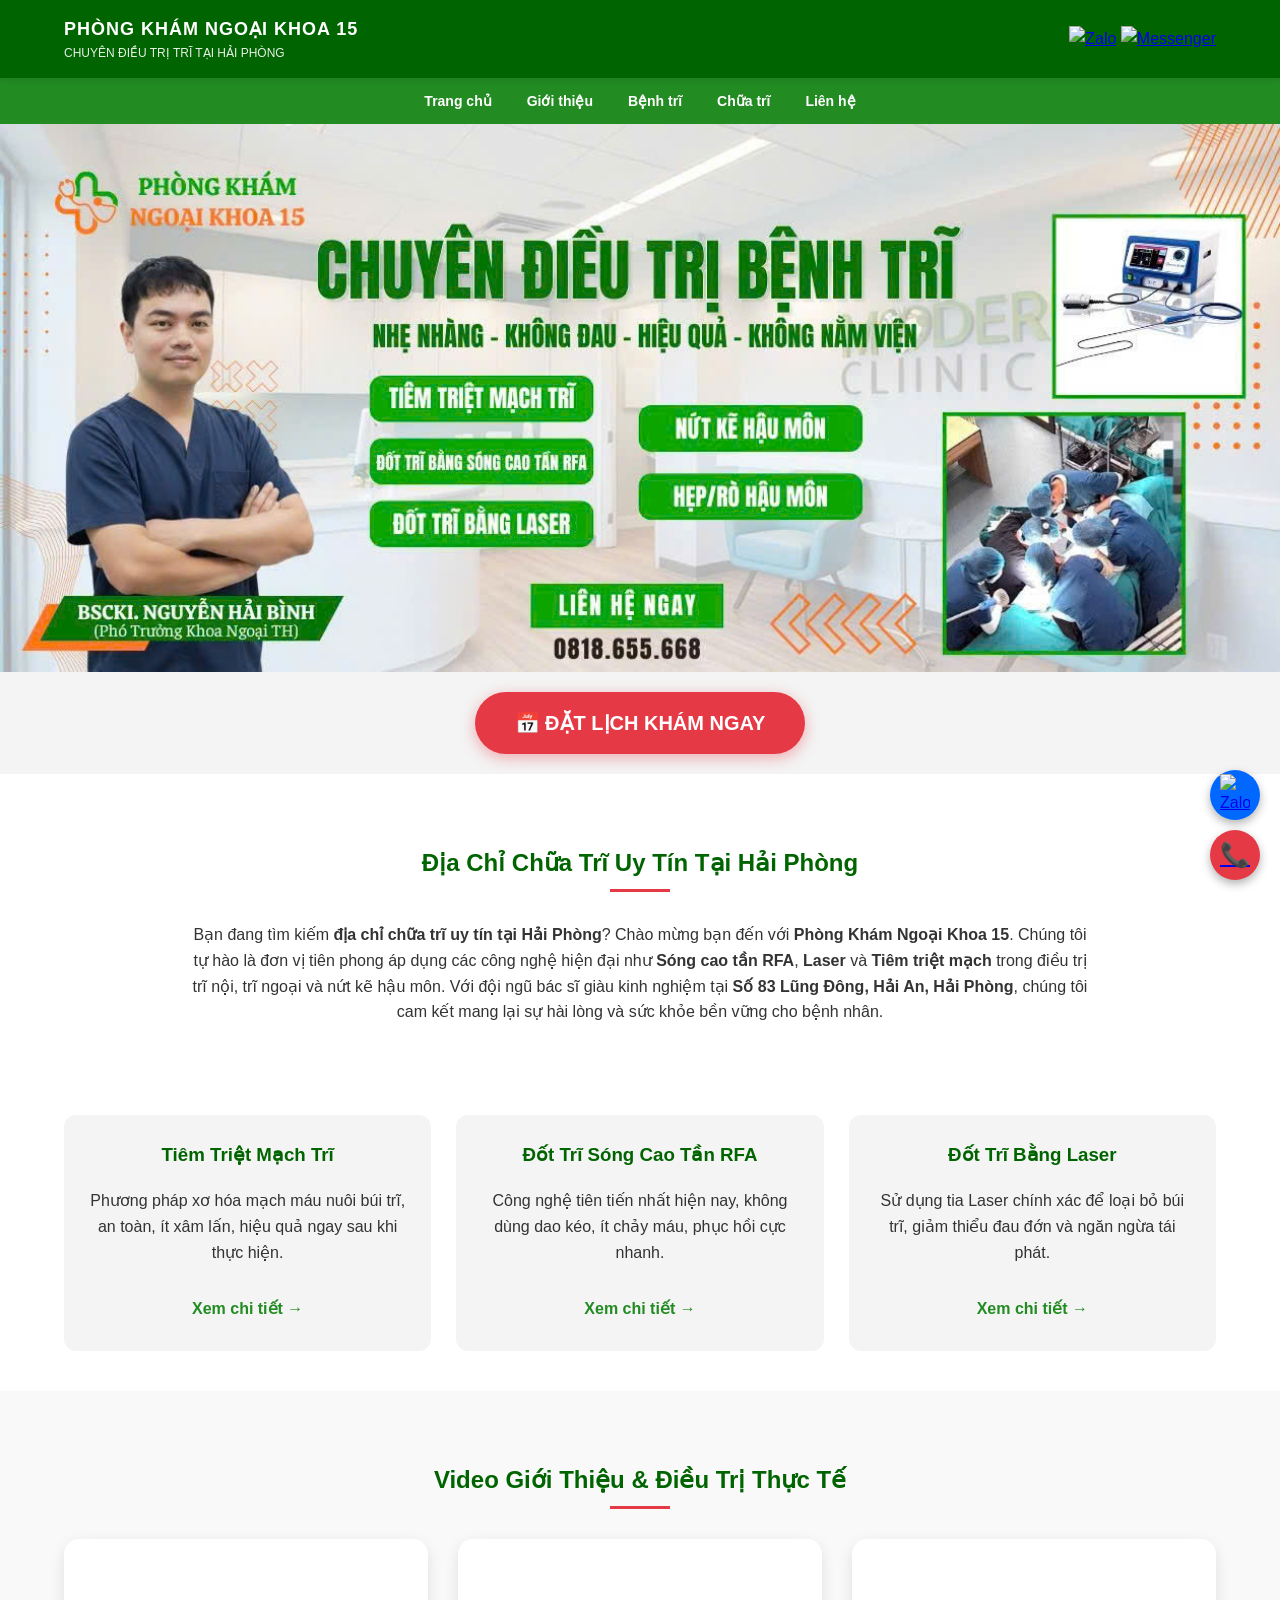
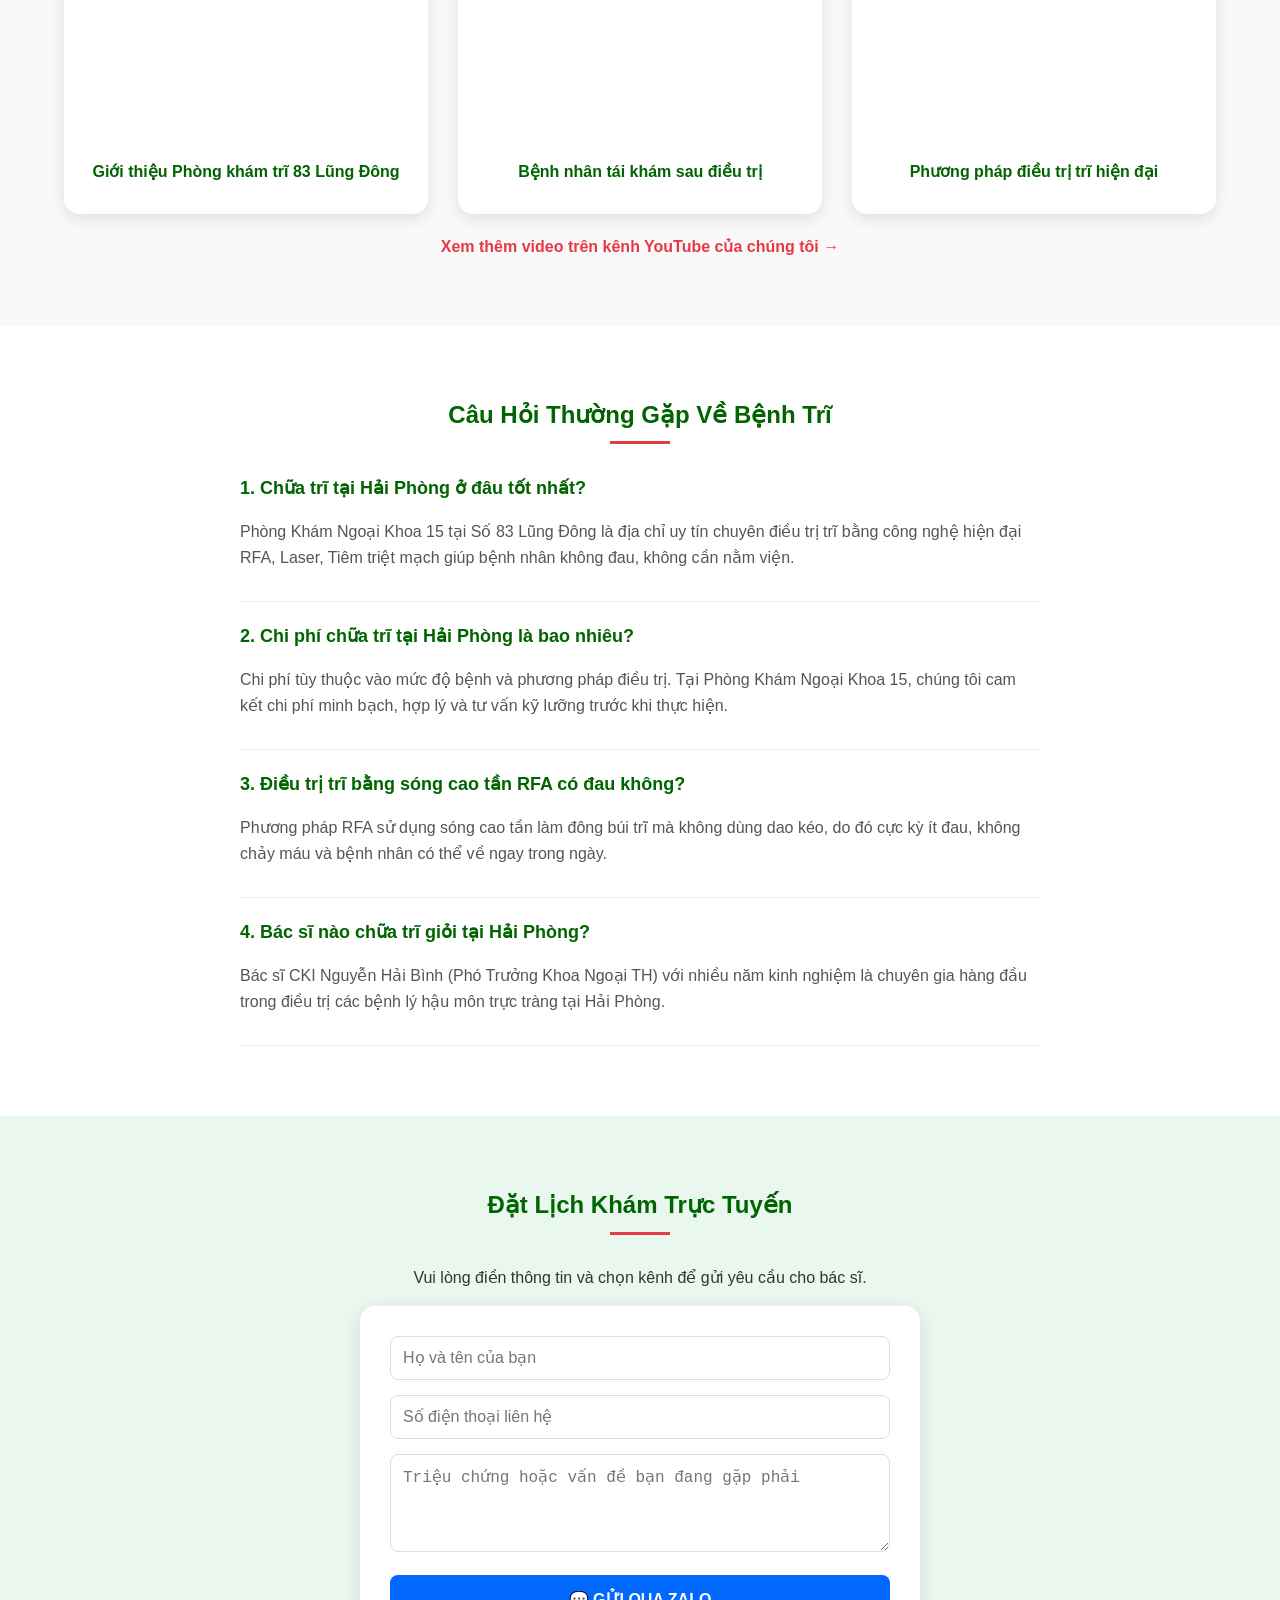
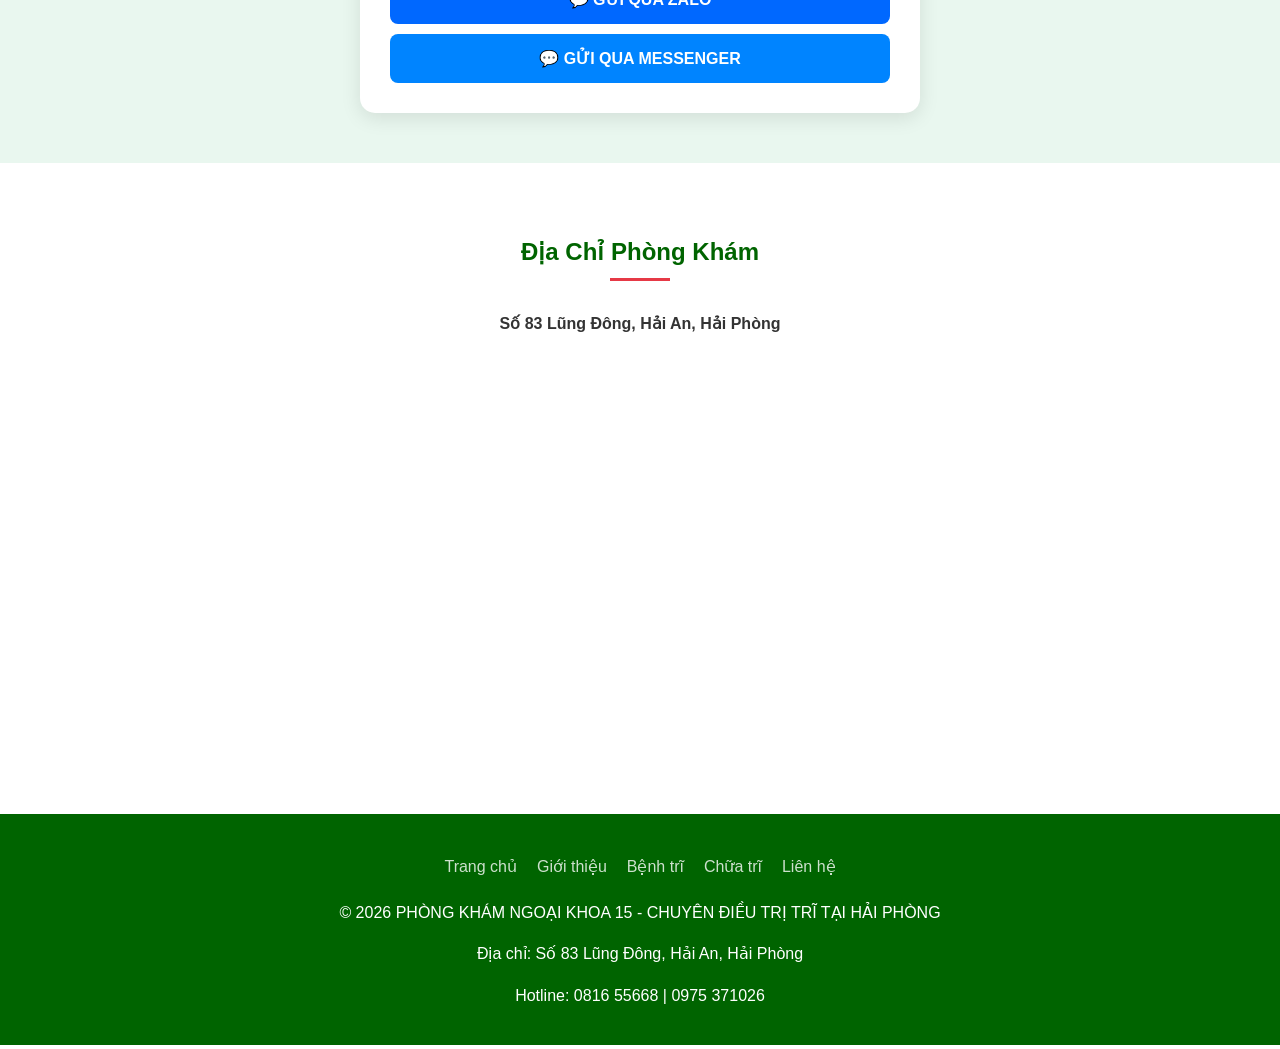
==== index.html @ ee7ded5f "Add files via upload Signed-off-by: nguyenvanphong1583-bit <nguyenvanphong1583@gmail.com>" ====
<!DOCTYPE html>
<html lang="vi">
<head>
  <meta charset="UTF-8">
  <meta name="viewport" content="width=device-width, initial-scale=1.0">
  
  <!-- SEO Meta Tags - Tối ưu hóa bộ từ khóa vàng -->
  <title>PHÒNG KHÁM NGOẠI KHOA 15 - CHUYÊN ĐIỀU TRỊ TRĨ TẠI HẢI PHÒNG</title>
  <meta name="description" content="Phòng khám Ngoại khoa 15 chuyên điều trị trĩ nội, trĩ ngoại, nứt kẽ hậu môn bằng RFA, Laser, Tiêm triệt mạch. Bác sĩ uy tín tại Số 83 Lũng Đông, Hải An, Hải Phòng. Chữa trĩ không đau, phục hồi nhanh.">
  <meta name="keywords" content="chữa trĩ hải phòng, phòng khám trĩ hải phòng, bác sĩ chữa trĩ giỏi hải phòng, địa chỉ chữa trĩ uy tín hải phòng, cắt trĩ hải phòng, tiêm triệt mạch trĩ, sóng cao tần rfa trĩ, đốt trĩ laser, trĩ nội trĩ ngoại, 83 lũng đông hải phòng, phòng khám ngoại khoa 15, phongkhamtrihaiphong.vn">
  <link rel="canonical" href="https://phongkhamtrihaiphong.vn/">
  
  <!-- Open Graph / Facebook -->
  <meta property="og:type" content="website">
  <meta property="og:url" content="https://phongkhamtrihaiphong.vn/">
  <meta property="og:title" content="PHÒNG KHÁM NGOẠI KHOA 15 - CHUYÊN ĐIỀU TRỊ TRĨ TẠI HẢI PHÒNG">
  <meta property="og:description" content="Chuyên điều trị trĩ nội, trĩ ngoại bằng công nghệ RFA, Laser hiện đại tại Hải Phòng. Địa chỉ: Số 83 Lũng Đông.">
  <meta property="og:image" content="banner.jpg">

  <!-- Google Analytics & Verification -->
  <meta name="google-site-verification" content="dfc3e6b4005bbc51" />
  <script async src="https://www.googletagmanager.com/gtag/js?id=G-1GY3PZ56DX"></script>
  <script>
    window.dataLayer = window.dataLayer || [];
    function gtag(){dataLayer.push(arguments);}
    gtag('js', new Date());
    gtag('config', 'G-1GY3PZ56DX');
    gtag('config', 'AW-17912931734');
  </script>

  <style>
    :root { --primary-color: #006400; --secondary-color: #228B22; --accent-color: #e63946; --text-light: #ffffff; --bg-light: #f4f4f4; --zalo-color: #0068ff; --messenger-color: #0084ff; }
    body { font-family: 'Segoe UI', Tahoma, Geneva, Verdana, sans-serif; margin:0; padding:0; line-height: 1.6; color: #333; scroll-behavior: smooth; }
    header { display:flex; justify-content:space-between; align-items:center; padding:15px 5%; background: var(--primary-color); color: var(--text-light); flex-wrap:wrap; position: sticky; top: 0; z-index: 1000; box-shadow: 0 2px 5px rgba(0,0,0,0.1); }
    .logo h1 { margin:0; font-size:18px; text-transform: uppercase; letter-spacing: 1px; }
    .logo p { margin:0; font-size:12px; opacity: 0.9; }
    .contact-header { display:flex; align-items:center; gap:15px; }
    .social-icons a img { width:30px; height:30px; transition: transform 0.3s; }
    .social-icons a:hover img { transform: scale(1.1); }

    nav { background: var(--secondary-color); }
    nav ul { list-style:none; display:flex; justify-content:center; gap:15px; padding:10px; margin:0; flex-wrap:wrap; }
    nav ul li a { color: var(--text-light); text-decoration:none; font-weight:bold; font-size: 14px; padding: 5px 10px; border-radius: 4px; transition: background 0.3s; }
    nav ul li a:hover { background: rgba(255,255,255,0.2); }

    .hero { width: 100%; padding: 0; background: #fff; overflow: hidden; }
    .hero img { width: 100%; height: auto; display: block; }
    .hero-cta-wrapper { background: var(--bg-light); padding: 20px; text-align: center; }
    .btn-cta { display:inline-block; padding:15px 40px; background: var(--accent-color); color: white; text-decoration:none; border-radius:50px; font-weight:bold; font-size: 20px; box-shadow: 0 4px 15px rgba(230, 57, 70, 0.4); transition: transform 0.3s; }
    .btn-cta:hover { transform: scale(1.05); }

    .section-title { text-align: center; color: var(--primary-color); margin-bottom: 30px; position: relative; padding-bottom: 10px; }
    .section-title::after { content: ''; position: absolute; bottom: 0; left: 50%; transform: translateX(-50%); width: 60px; height: 3px; background: var(--accent-color); }

    .services-grid { display:grid; grid-template-columns:repeat(auto-fit,minmax(280px,1fr)); gap:25px; padding: 40px 5%; background: white; }
    .service-card { background: var(--bg-light); padding:25px; border-radius:12px; text-align: center; transition: all 0.3s; border-bottom: 4px solid transparent; }
    .service-card:hover { transform: translateY(-10px); border-bottom-color: var(--primary-color); box-shadow: 0 10px 20px rgba(0,0,0,0.05); }
    .service-card h3 { color: var(--primary-color); margin-top: 0; }
    .service-card a { display: inline-block; margin-top: 15px; color: var(--secondary-color); font-weight: bold; text-decoration: none; }

    .video-section { padding: 50px 5%; background: #f9f9f9; text-align: center; }
    .video-grid { display: grid; grid-template-columns: repeat(auto-fit, minmax(350px, 1fr)); gap: 30px; max-width: 1200px; margin: 0 auto; }
    .video-item { border-radius: 15px; overflow: hidden; box-shadow: 0 5px 15px rgba(0,0,0,0.1); background: white; padding-bottom: 15px; }
    .video-container { position: relative; padding-bottom: 56.25%; height: 0; overflow: hidden; }
    .video-container iframe { position: absolute; top: 0; left: 0; width: 100%; height: 100%; border: 0; }
    .video-title { padding: 15px; font-weight: bold; color: var(--primary-color); font-size: 16px; }

    /* FAQ Section */
    .faq-section { padding: 50px 5%; background: white; }
    .faq-container { max-width: 800px; margin: 0 auto; text-align: left; }
    .faq-item { margin-bottom: 20px; border-bottom: 1px solid #eee; padding-bottom: 15px; }
    .faq-question { font-weight: bold; color: var(--primary-color); cursor: pointer; font-size: 18px; margin-bottom: 10px; display: block; }
    .faq-answer { color: #555; line-height: 1.6; }

    .form-container { background: #e9f7ef; padding: 50px 5%; text-align: center; }
    .booking-form { max-width: 500px; margin: 0 auto; background: white; padding: 30px; border-radius: 15px; box-shadow: 0 5px 20px rgba(0,0,0,0.1); }
    .booking-form input, .booking-form textarea { width: 100%; padding: 12px; margin-bottom: 15px; border: 1px solid #ddd; border-radius: 8px; box-sizing: border-box; font-size: 16px; }
    .btn-group { display: flex; flex-direction: column; gap: 10px; }
    .btn-submit { width: 100%; padding: 15px; border: none; border-radius: 8px; font-weight: bold; cursor: pointer; font-size: 16px; color: white; display: flex; align-items: center; justify-content: center; gap: 10px; transition: opacity 0.3s; }
    .btn-submit:hover { opacity: 0.9; }
    .btn-zalo-submit { background: var(--zalo-color); }
    .btn-messenger-submit { background: var(--messenger-color); }

    footer { background: var(--primary-color); color: white; padding: 40px 5% 20px; text-align: center; }
    .footer-links { display: flex; justify-content: center; gap: 20px; margin-bottom: 20px; flex-wrap: wrap; }
    .footer-links a { color: white; text-decoration: none; opacity: 0.8; }
    
    .floating-contact { position: fixed; bottom: 20px; right: 20px; display: flex; flex-direction: column; gap: 10px; z-index: 999; }
    .float-btn { width: 50px; height: 50px; border-radius: 50%; display: flex; align-items: center; justify-content: center; box-shadow: 0 4px 10px rgba(0,0,0,0.3); transition: transform 0.3s; }
    .float-btn:hover { transform: scale(1.1); }
    .btn-zalo { background: var(--zalo-color); }
    .btn-phone { background: var(--accent-color); animation: pulse 2s infinite; }
    @keyframes pulse { 0% { transform: scale(1); box-shadow: 0 0 0 0 rgba(230, 57, 70, 0.7); } 70% { transform: scale(1.05); box-shadow: 0 0 0 10px rgba(230, 57, 70, 0); } 100% { transform: scale(1); box-shadow: 0 0 0 0 rgba(230, 57, 70, 0); } }

    @media (max-width: 768px) {
      header { flex-direction: column; text-align: center; gap: 10px; }
      nav ul { gap: 10px; }
      .video-grid { grid-template-columns: 1fr; }
    }
  </style>
</head>
<body>

  <header>
    <div class="logo">
      <h1>PHÒNG KHÁM NGOẠI KHOA 15</h1>
      <p>CHUYÊN ĐIỀU TRỊ TRĨ TẠI HẢI PHÒNG</p>
    </div>
    <div class="contact-header">
      <div class="social-icons">
        <a href="https://zalo.me/0908966895" target="_blank"><img src="https://upload.wikimedia.org/wikipedia/commons/9/91/Zalo_logo.png" alt="Zalo"></a>
        <a href="https://m.me/PKTriHaiPhong" target="_blank"><img src="https://upload.wikimedia.org/wikipedia/commons/b/be/Facebook_Messenger_logo_2020.svg" alt="Messenger"></a>
      </div>
    </div>
  </header>

  <nav>
    <ul>
      <li><a href="index.html">Trang chủ</a></li>
      <li><a href="gioi-thieu.html">Giới thiệu</a></li>
      <li><a href="tri.html">Bệnh trĩ</a></li>
      <li><a href="chua-tri.html">Chữa trĩ</a></li>
      <li><a href="lien-he.html">Liên hệ</a></li>
    </ul>
  </nav>

  <section class="hero">
    <img src="banner.jpg" alt="Phòng Khám Ngoại Khoa 15 - Bác sĩ Nguyễn Hải Bình chuyên điều trị trĩ">
    <div class="hero-cta-wrapper">
      <a href="#dat-lich" class="btn-cta">📅 ĐẶT LỊCH KHÁM NGAY</a>
    </div>
  </section>

  <section id="seo-content" style="padding: 50px 5%; background: white;">
    <h2 class="section-title">Địa Chỉ Chữa Trĩ Uy Tín Tại Hải Phòng</h2>
    <p style="text-align: center; max-width: 900px; margin: 0 auto;">
      Bạn đang tìm kiếm <strong>địa chỉ chữa trĩ uy tín tại Hải Phòng</strong>? Chào mừng bạn đến với <strong>Phòng Khám Ngoại Khoa 15</strong>. Chúng tôi tự hào là đơn vị tiên phong áp dụng các công nghệ hiện đại như <strong>Sóng cao tần RFA</strong>, <strong>Laser</strong> và <strong>Tiêm triệt mạch</strong> trong điều trị trĩ nội, trĩ ngoại và nứt kẽ hậu môn. Với đội ngũ bác sĩ giàu kinh nghiệm tại <strong>Số 83 Lũng Đông, Hải An, Hải Phòng</strong>, chúng tôi cam kết mang lại sự hài lòng và sức khỏe bền vững cho bệnh nhân.
    </p>
  </section>

  <section class="services-grid">
    <div class="service-card">
      <h3>Tiêm Triệt Mạch Trĩ</h3>
      <p>Phương pháp xơ hóa mạch máu nuôi búi trĩ, an toàn, ít xâm lấn, hiệu quả ngay sau khi thực hiện.</p>
      <a href="tiem-triet-mach.html">Xem chi tiết →</a>
    </div>
    <div class="service-card">
      <h3>Đốt Trĩ Sóng Cao Tần RFA</h3>
      <p>Công nghệ tiên tiến nhất hiện nay, không dùng dao kéo, ít chảy máu, phục hồi cực nhanh.</p>
      <a href="song-cao-tan-rfa.html">Xem chi tiết →</a>
    </div>
    <div class="service-card">
      <h3>Đốt Trĩ Bằng Laser</h3>
      <p>Sử dụng tia Laser chính xác để loại bỏ búi trĩ, giảm thiểu đau đớn và ngăn ngừa tái phát.</p>
      <a href="dot-tri-laser.html">Xem chi tiết →</a>
    </div>
  </section>

  <section class="video-section">
    <h2 class="section-title">Video Giới Thiệu & Điều Trị Thực Tế</h2>
    <div class="video-grid">
      <div class="video-item">
        <div class="video-container">
          <iframe src="https://www.youtube.com/embed/eRdhlkXIio0" allowfullscreen></iframe>
        </div>
        <div class="video-title">Giới thiệu Phòng khám trĩ 83 Lũng Đông</div>
      </div>
      <div class="video-item">
        <div class="video-container">
          <iframe src="https://www.youtube.com/embed/XyLmCiGFrec" allowfullscreen></iframe>
        </div>
        <div class="video-title">Bệnh nhân tái khám sau điều trị</div>
      </div>
      <div class="video-item">
        <div class="video-container">
          <iframe src="https://www.youtube.com/embed/PafoSqZrQrg" allowfullscreen></iframe>
        </div>
        <div class="video-title">Phương pháp điều trị trĩ hiện đại</div>
      </div>
    </div>
    <p style="margin-top: 20px;"><a href="https://youtube.com/@phongkhamtrihaiphong" target="_blank" style="color: var(--accent-color); font-weight: bold; text-decoration: none;">Xem thêm video trên kênh YouTube của chúng tôi →</a></p>
  </section>

  <!-- FAQ Section - Cực kỳ quan trọng cho SEO -->
  <section class="faq-section">
    <h2 class="section-title">Câu Hỏi Thường Gặp Về Bệnh Trĩ</h2>
    <div class="faq-container">
      <div class="faq-item">
        <span class="faq-question">1. Chữa trĩ tại Hải Phòng ở đâu tốt nhất?</span>
        <p class="faq-answer">Phòng Khám Ngoại Khoa 15 tại Số 83 Lũng Đông là địa chỉ uy tín chuyên điều trị trĩ bằng công nghệ hiện đại RFA, Laser, Tiêm triệt mạch giúp bệnh nhân không đau, không cần nằm viện.</p>
      </div>
      <div class="faq-item">
        <span class="faq-question">2. Chi phí chữa trĩ tại Hải Phòng là bao nhiêu?</span>
        <p class="faq-answer">Chi phí tùy thuộc vào mức độ bệnh và phương pháp điều trị. Tại Phòng Khám Ngoại Khoa 15, chúng tôi cam kết chi phí minh bạch, hợp lý và tư vấn kỹ lưỡng trước khi thực hiện.</p>
      </div>
      <div class="faq-item">
        <span class="faq-question">3. Điều trị trĩ bằng sóng cao tần RFA có đau không?</span>
        <p class="faq-answer">Phương pháp RFA sử dụng sóng cao tần làm đông búi trĩ mà không dùng dao kéo, do đó cực kỳ ít đau, không chảy máu và bệnh nhân có thể về ngay trong ngày.</p>
      </div>
      <div class="faq-item">
        <span class="faq-question">4. Bác sĩ nào chữa trĩ giỏi tại Hải Phòng?</span>
        <p class="faq-answer">Bác sĩ CKI Nguyễn Hải Bình (Phó Trưởng Khoa Ngoại TH) với nhiều năm kinh nghiệm là chuyên gia hàng đầu trong điều trị các bệnh lý hậu môn trực tràng tại Hải Phòng.</p>
      </div>
    </div>
  </section>

  <section class="form-container" id="dat-lich">
    <h2 class="section-title">Đặt Lịch Khám Trực Tuyến</h2>
    <p>Vui lòng điền thông tin và chọn kênh để gửi yêu cầu cho bác sĩ.</p>
    <div class="booking-form">
      <input type="text" id="patient_name" placeholder="Họ và tên của bạn" required>
      <input type="tel" id="patient_phone" placeholder="Số điện thoại liên hệ" required>
      <textarea id="patient_message" rows="4" placeholder="Triệu chứng hoặc vấn đề bạn đang gặp phải"></textarea>
      <div class="btn-group">
        <button type="button" onclick="sendToZalo()" class="btn-submit btn-zalo-submit">
          💬 GỬI QUA ZALO
        </button>
        <button type="button" onclick="sendToMessenger()" class="btn-submit btn-messenger-submit">
          💬 GỬI QUA MESSENGER
        </button>
      </div>
    </div>
  </section>

  <section style="padding: 50px 5%; text-align: center;">
    <h2 class="section-title">Địa Chỉ Phòng Khám</h2>
    <p><strong>Số 83 Lũng Đông, Hải An, Hải Phòng</strong></p>
    <div style="border-radius: 15px; overflow: hidden; margin-top: 20px;">
      <iframe src="https://www.google.com/maps/embed?pb=!1m18!1m12!1m3!1d3728.61864147326!2d106.7118!3d20.8424!2m3!1f0!2f0!3f0!3m2!1i1024!2i768!4f13.1!3m3!1m2!1s0x314a7af497177777%3A0x7777777777777777!2zODMgTMWpbmcgxJD么W5nLCBI4bqjaSBBbiwgSOG6o2kgUGjDsm5n!5e0!3m2!1svi!2svn!4v1700000000000" width="100%" height="400" style="border:0;" allowfullscreen="" loading="lazy"></iframe>
    </div>
  </section>

  <footer>
    <div class="footer-links">
      <a href="index.html">Trang chủ</a>
      <a href="gioi-thieu.html">Giới thiệu</a>
      <a href="tri.html">Bệnh trĩ</a>
      <a href="chua-tri.html">Chữa trĩ</a>
      <a href="lien-he.html">Liên hệ</a>
    </div>
    <p>&copy; 2026 PHÒNG KHÁM NGOẠI KHOA 15 - CHUYÊN ĐIỀU TRỊ TRĨ TẠI HẢI PHÒNG</p>
    <p>Địa chỉ: Số 83 Lũng Đông, Hải An, Hải Phòng</p>
    <p>Hotline: 0816 55668 | 0975 371026</p>
  </footer>

  <div class="floating-contact">
    <a href="https://zalo.me/0908966895" class="float-btn btn-zalo" target="_blank">
      <img src="https://upload.wikimedia.org/wikipedia/commons/9/91/Zalo_logo.png" width="30" alt="Zalo">
    </a>
    <a href="tel:081655668" class="float-btn btn-phone">
      <span style="color: white; font-size: 24px;">📞</span>
    </a>
  </div>

  <script>
    function getBookingInfo() {
      const name = document.getElementById('patient_name').value;
      const phone = document.getElementById('patient_phone').value;
      const message = document.getElementById('patient_message').value;
      
      if (!name || !phone) {
        alert('Vui lòng nhập đầy đủ Họ tên và Số điện thoại!');
        return null;
      }
      
      return `ĐẶT LỊCH KHÁM:\n- Họ tên: ${name}\n- SĐT: ${phone}\n- Triệu chứng: ${message}`;
    }

    function sendToZalo() {
      const info = getBookingInfo();
      if (info) {
        const encodedInfo = encodeURIComponent(info);
        window.open(`https://zalo.me/0908966895?text=${encodedInfo}`, '_blank');
      }
    }

    function sendToMessenger() {
      const info = getBookingInfo();
      if (info) {
        const encodedInfo = encodeURIComponent(info);
        window.open(`https://m.me/PKTriHaiPhong`, '_blank');
        alert('Đã mở Messenger. Vui lòng gửi tin nhắn cho phòng khám để bác sĩ tư vấn!');
      }
    }
  </script>

</body>
</html>
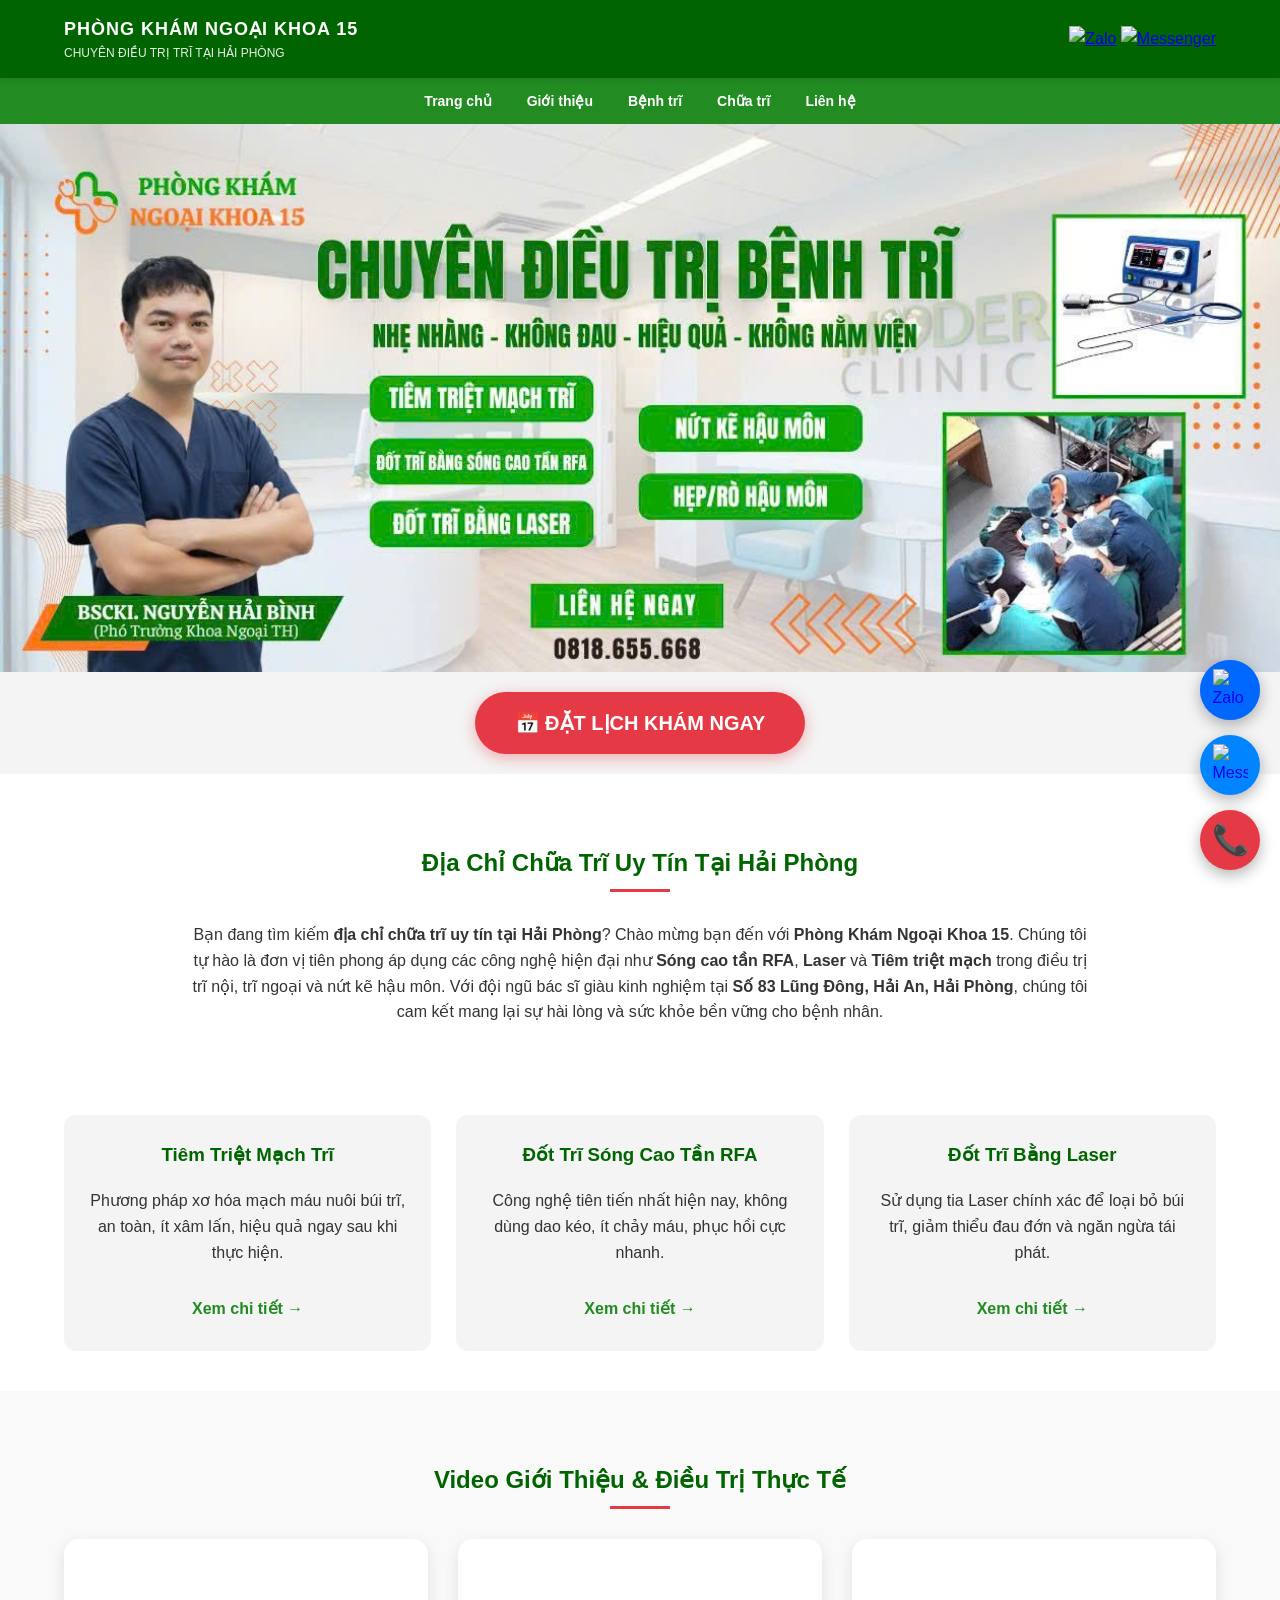
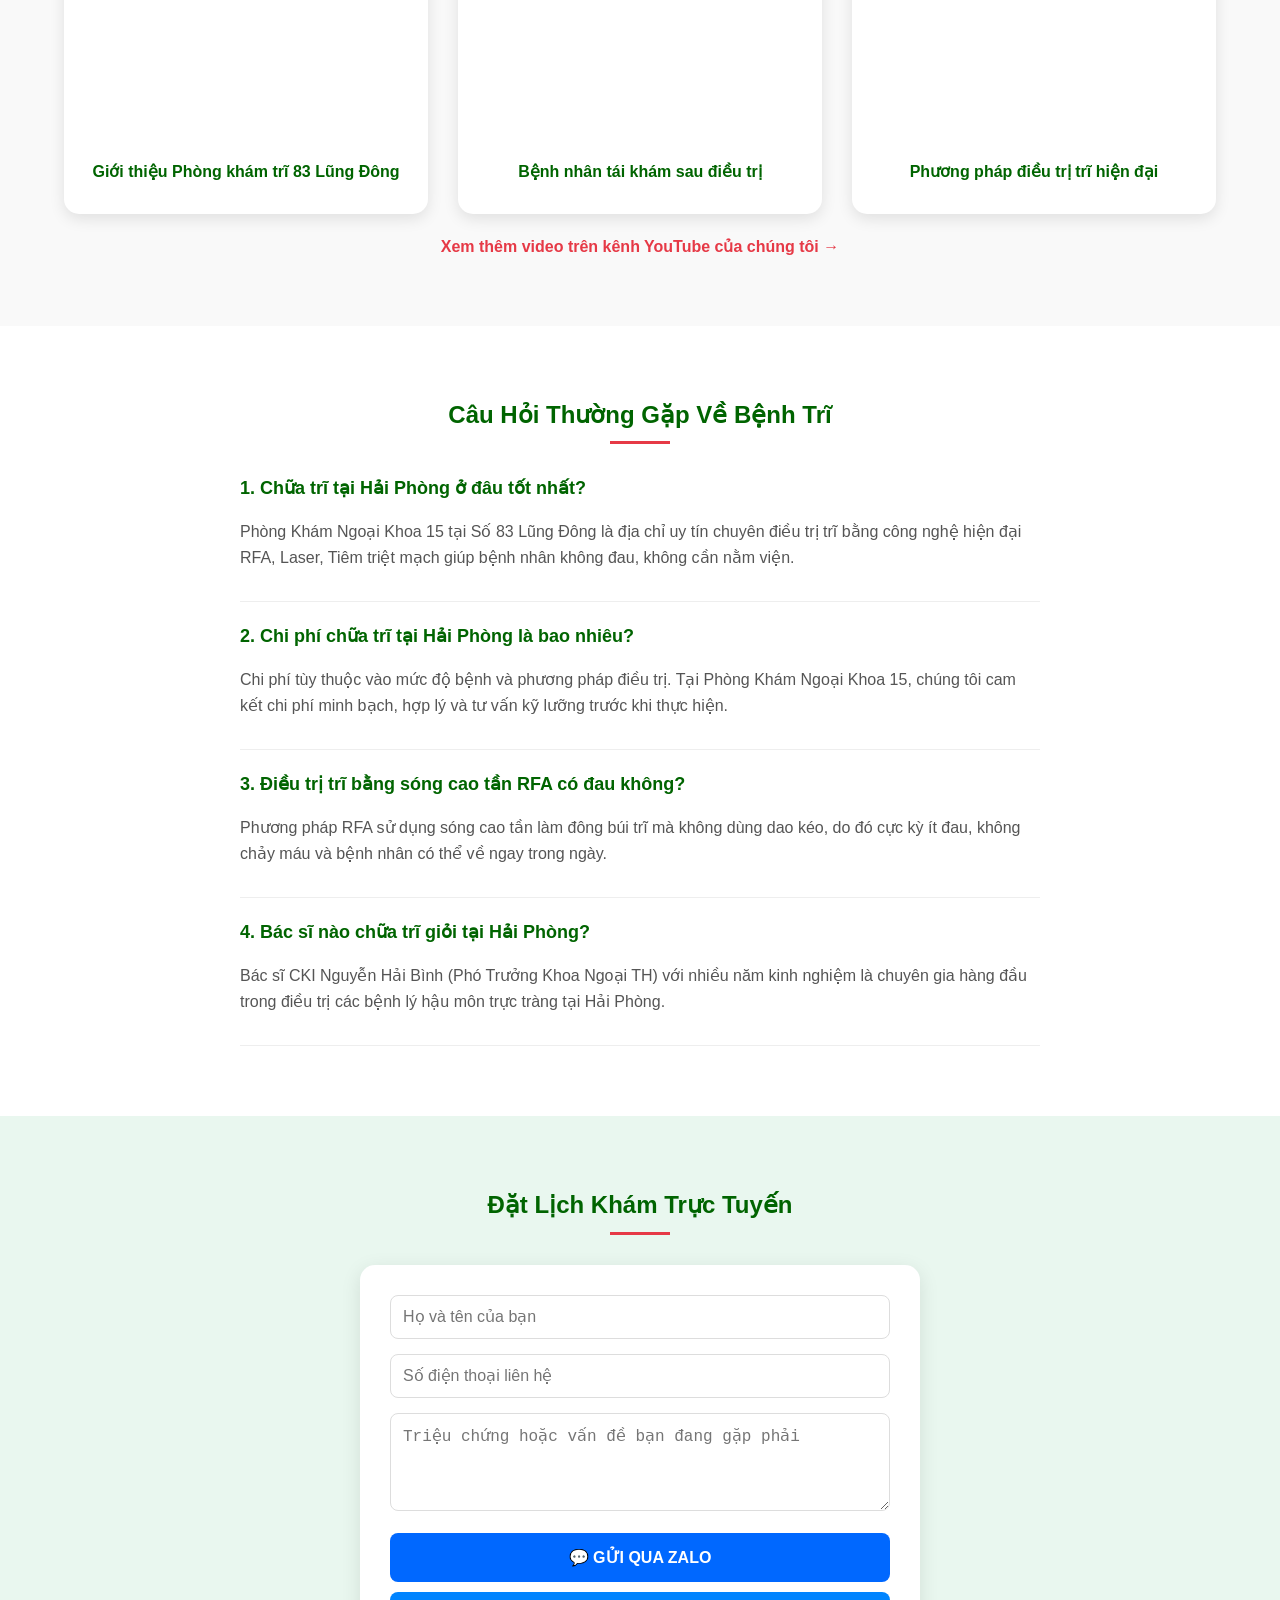
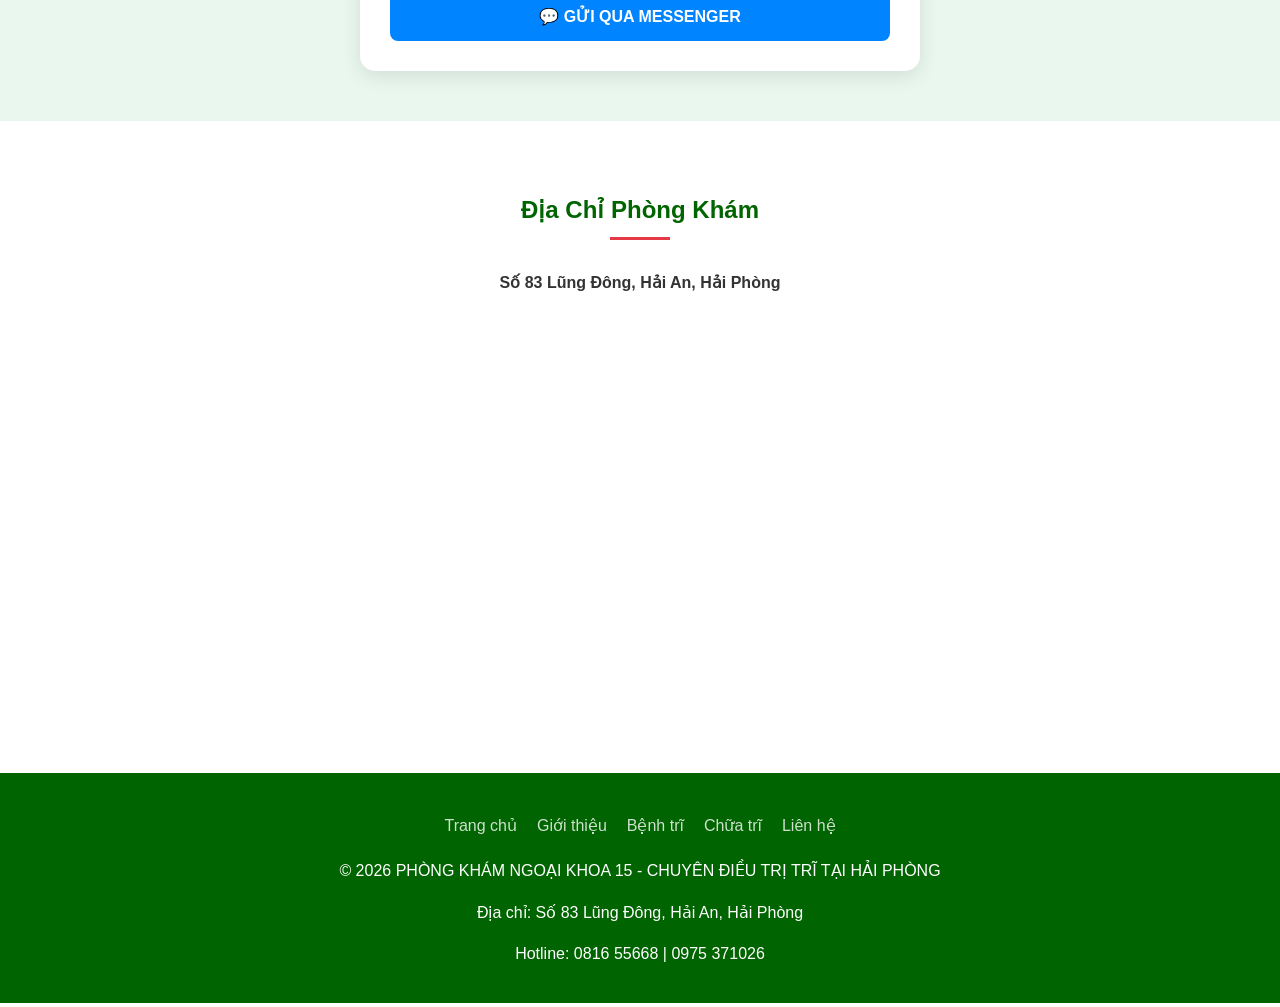
==== commit ecf1518c: "Add files via upload Signed-off-by: nguyenvanphong1583-bit <nguyenvanphong1583@gmail.com>" ====
--- a/index.html
+++ b/index.html
@@ -4,7 +4,7 @@
   <meta charset="UTF-8">
   <meta name="viewport" content="width=device-width, initial-scale=1.0">
   
-  <!-- SEO Meta Tags - Tối ưu hóa bộ từ khóa vàng -->
+  <!-- SEO Meta Tags -->
   <title>PHÒNG KHÁM NGOẠI KHOA 15 - CHUYÊN ĐIỀU TRỊ TRĨ TẠI HẢI PHÒNG</title>
   <meta name="description" content="Phòng khám Ngoại khoa 15 chuyên điều trị trĩ nội, trĩ ngoại, nứt kẽ hậu môn bằng RFA, Laser, Tiêm triệt mạch. Bác sĩ uy tín tại Số 83 Lũng Đông, Hải An, Hải Phòng. Chữa trĩ không đau, phục hồi nhanh.">
   <meta name="keywords" content="chữa trĩ hải phòng, phòng khám trĩ hải phòng, bác sĩ chữa trĩ giỏi hải phòng, địa chỉ chữa trĩ uy tín hải phòng, cắt trĩ hải phòng, tiêm triệt mạch trĩ, sóng cao tần rfa trĩ, đốt trĩ laser, trĩ nội trĩ ngoại, 83 lũng đông hải phòng, phòng khám ngoại khoa 15, phongkhamtrihaiphong.vn">
@@ -65,7 +65,6 @@
     .video-container iframe { position: absolute; top: 0; left: 0; width: 100%; height: 100%; border: 0; }
     .video-title { padding: 15px; font-weight: bold; color: var(--primary-color); font-size: 16px; }
 
-    /* FAQ Section */
     .faq-section { padding: 50px 5%; background: white; }
     .faq-container { max-width: 800px; margin: 0 auto; text-align: left; }
     .faq-item { margin-bottom: 20px; border-bottom: 1px solid #eee; padding-bottom: 15px; }
@@ -85,17 +84,29 @@
     .footer-links { display: flex; justify-content: center; gap: 20px; margin-bottom: 20px; flex-wrap: wrap; }
     .footer-links a { color: white; text-decoration: none; opacity: 0.8; }
     
-    .floating-contact { position: fixed; bottom: 20px; right: 20px; display: flex; flex-direction: column; gap: 10px; z-index: 999; }
-    .float-btn { width: 50px; height: 50px; border-radius: 50%; display: flex; align-items: center; justify-content: center; box-shadow: 0 4px 10px rgba(0,0,0,0.3); transition: transform 0.3s; }
-    .float-btn:hover { transform: scale(1.1); }
-    .btn-zalo { background: var(--zalo-color); }
-    .btn-phone { background: var(--accent-color); animation: pulse 2s infinite; }
-    @keyframes pulse { 0% { transform: scale(1); box-shadow: 0 0 0 0 rgba(230, 57, 70, 0.7); } 70% { transform: scale(1.05); box-shadow: 0 0 0 10px rgba(230, 57, 70, 0); } 100% { transform: scale(1); box-shadow: 0 0 0 0 rgba(230, 57, 70, 0); } }
+    /* Nâng cấp Nút Liên Hệ Nổi */
+    .floating-contact { position: fixed; bottom: 30px; right: 20px; display: flex; flex-direction: column; gap: 15px; z-index: 9999; }
+    .float-btn { position: relative; display: flex; align-items: center; justify-content: flex-end; text-decoration: none; transition: all 0.3s ease; }
+    .float-btn .btn-icon { width: 60px; height: 60px; border-radius: 50%; display: flex; align-items: center; justify-content: center; box-shadow: 0 5px 15px rgba(0,0,0,0.3); position: relative; z-index: 2; transition: transform 0.3s; }
+    .float-btn .btn-label { background: rgba(0,0,0,0.7); color: white; padding: 8px 15px; border-radius: 20px; font-size: 14px; font-weight: bold; margin-right: -10px; padding-right: 20px; opacity: 0; transform: translateX(20px); transition: all 0.3s ease; white-space: nowrap; }
+    .float-btn:hover .btn-label { opacity: 1; transform: translateX(0); }
+    .float-btn:hover .btn-icon { transform: scale(1.1) rotate(10deg); }
+    
+    .btn-zalo .btn-icon { background: var(--zalo-color); }
+    .btn-messenger .btn-icon { background: var(--messenger-color); }
+    .btn-phone .btn-icon { background: var(--accent-color); animation: phone-pulse 2s infinite; }
+
+    /* Hiệu ứng tỏa sáng cho nút Zalo */
+    .btn-zalo .btn-icon::after { content: ''; position: absolute; width: 100%; height: 100%; border-radius: 50%; background: var(--zalo-color); opacity: 0.5; z-index: -1; animation: icon-pulse 2s infinite; }
+
+    @keyframes icon-pulse { 0% { transform: scale(1); opacity: 0.5; } 100% { transform: scale(1.6); opacity: 0; } }
+    @keyframes phone-pulse { 0% { transform: scale(1); box-shadow: 0 0 0 0 rgba(230, 57, 70, 0.7); } 70% { transform: scale(1.1); box-shadow: 0 0 0 15px rgba(230, 57, 70, 0); } 100% { transform: scale(1); box-shadow: 0 0 0 0 rgba(230, 57, 70, 0); } }
 
     @media (max-width: 768px) {
       header { flex-direction: column; text-align: center; gap: 10px; }
       nav ul { gap: 10px; }
       .video-grid { grid-template-columns: 1fr; }
+      .float-btn .btn-label { display: none; } /* Ẩn nhãn trên di động để gọn hơn */
     }
   </style>
 </head>
@@ -181,7 +192,6 @@
     <p style="margin-top: 20px;"><a href="https://youtube.com/@phongkhamtrihaiphong" target="_blank" style="color: var(--accent-color); font-weight: bold; text-decoration: none;">Xem thêm video trên kênh YouTube của chúng tôi →</a></p>
   </section>
 
-  <!-- FAQ Section - Cực kỳ quan trọng cho SEO -->
   <section class="faq-section">
     <h2 class="section-title">Câu Hỏi Thường Gặp Về Bệnh Trĩ</h2>
     <div class="faq-container">
@@ -206,7 +216,6 @@
 
   <section class="form-container" id="dat-lich">
     <h2 class="section-title">Đặt Lịch Khám Trực Tuyến</h2>
-    <p>Vui lòng điền thông tin và chọn kênh để gửi yêu cầu cho bác sĩ.</p>
     <div class="booking-form">
       <input type="text" id="patient_name" placeholder="Họ và tên của bạn" required>
       <input type="tel" id="patient_phone" placeholder="Số điện thoại liên hệ" required>
@@ -243,12 +252,25 @@
     <p>Hotline: 0816 55668 | 0975 371026</p>
   </footer>
 
+  <!-- Nâng cấp Nút Liên Hệ Nổi -->
   <div class="floating-contact">
     <a href="https://zalo.me/0908966895" class="float-btn btn-zalo" target="_blank">
-      <img src="https://upload.wikimedia.org/wikipedia/commons/9/91/Zalo_logo.png" width="30" alt="Zalo">
+      <span class="btn-label">Chat Zalo ngay</span>
+      <div class="btn-icon">
+        <img src="https://upload.wikimedia.org/wikipedia/commons/9/91/Zalo_logo.png" width="35" alt="Zalo">
+      </div>
+    </a>
+    <a href="https://m.me/PKTriHaiPhong" class="float-btn btn-messenger" target="_blank">
+      <span class="btn-label">Tư vấn qua Messenger</span>
+      <div class="btn-icon">
+        <img src="https://upload.wikimedia.org/wikipedia/commons/b/be/Facebook_Messenger_logo_2020.svg" width="35" alt="Messenger">
+      </div>
     </a>
     <a href="tel:081655668" class="float-btn btn-phone">
-      <span style="color: white; font-size: 24px;">📞</span>
+      <span class="btn-label">Gọi Hotline: 0816.556.68</span>
+      <div class="btn-icon">
+        <span style="color: white; font-size: 30px;">📞</span>
+      </div>
     </a>
   </div>
 
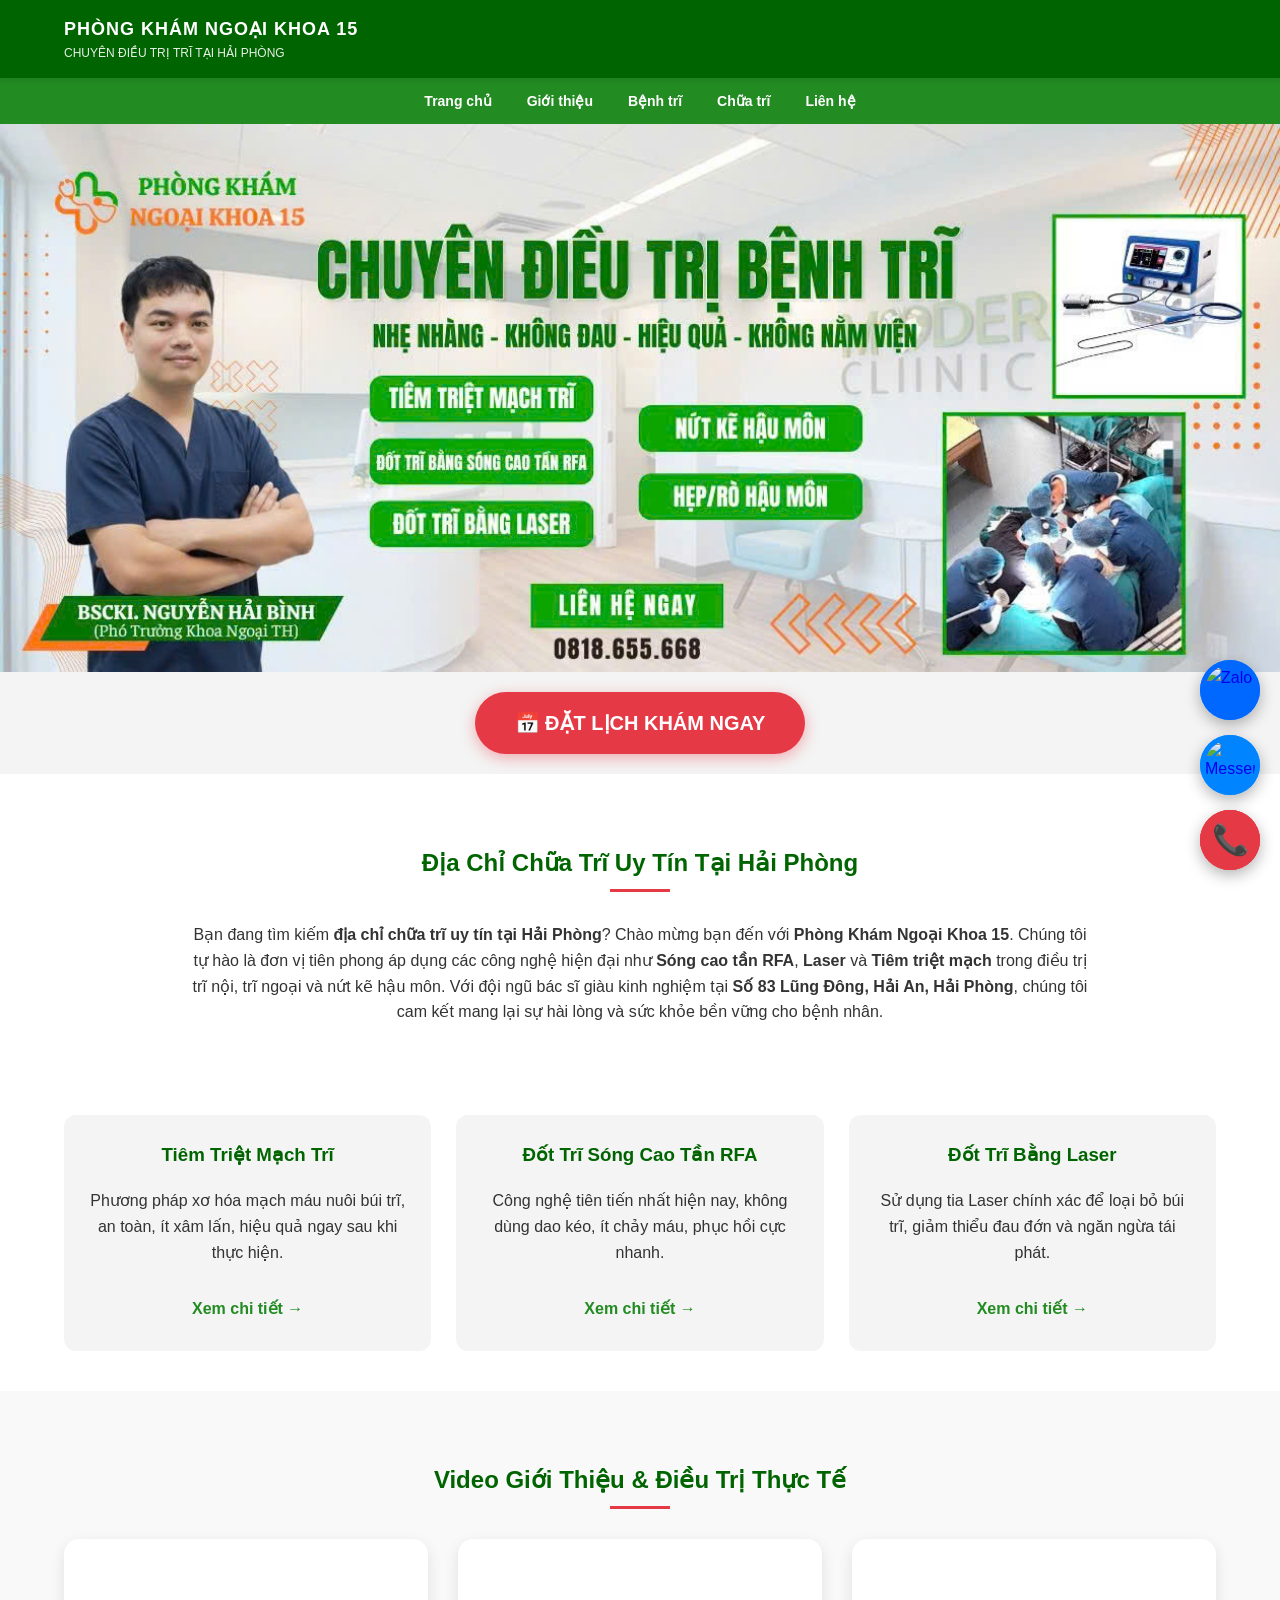
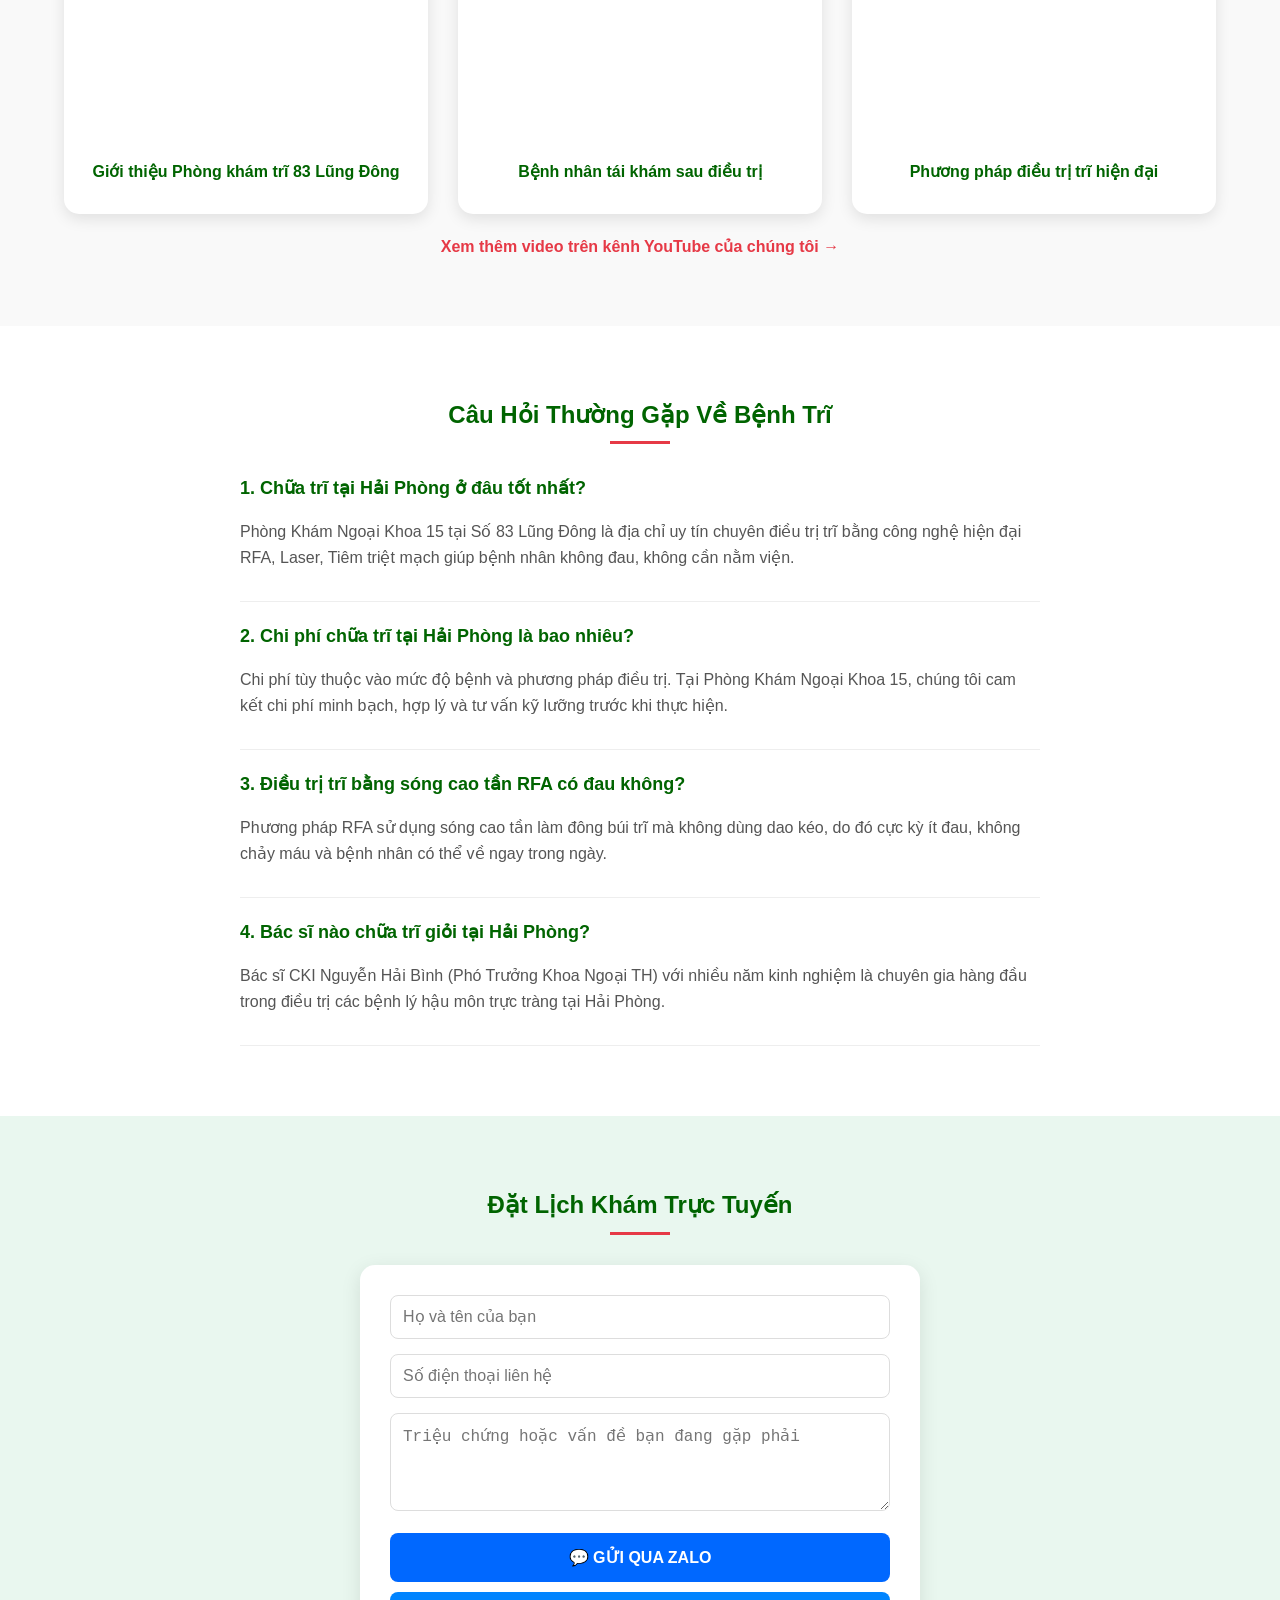
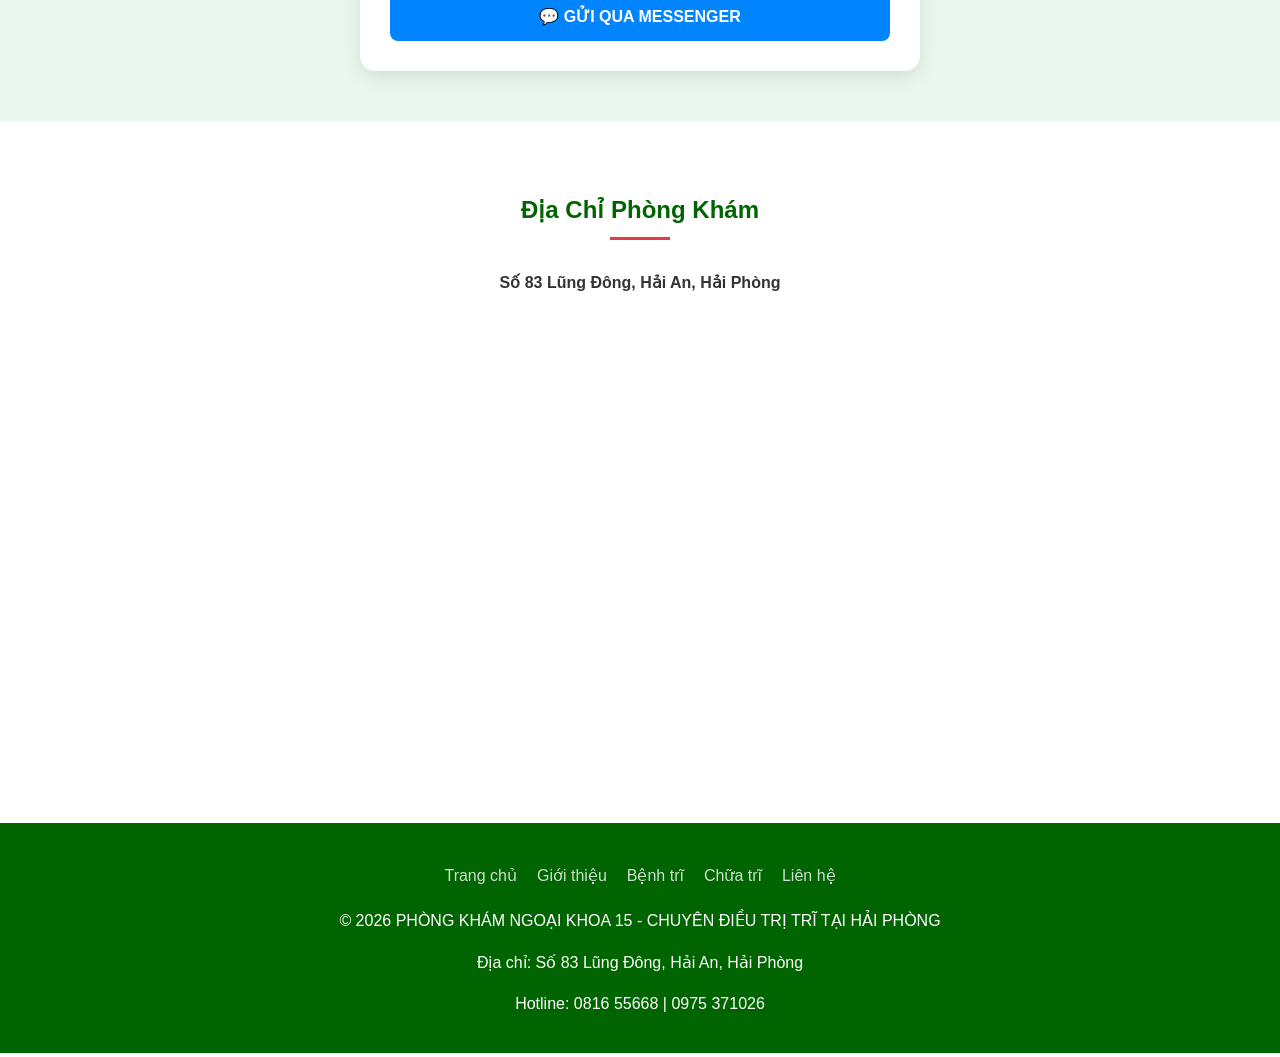
==== commit 01d041f7: "Add files via upload Signed-off-by: nguyenvanphong1583-bit <nguyenvanphong1583@gmail.com>" ====
--- a/index.html
+++ b/index.html
@@ -4,7 +4,7 @@
   <meta charset="UTF-8">
   <meta name="viewport" content="width=device-width, initial-scale=1.0">
   
-  <!-- SEO Meta Tags -->
+  <!-- SEO Meta Tags - Tối ưu hóa bậc thầy -->
   <title>PHÒNG KHÁM NGOẠI KHOA 15 - CHUYÊN ĐIỀU TRỊ TRĨ TẠI HẢI PHÒNG</title>
   <meta name="description" content="Phòng khám Ngoại khoa 15 chuyên điều trị trĩ nội, trĩ ngoại, nứt kẽ hậu môn bằng RFA, Laser, Tiêm triệt mạch. Bác sĩ uy tín tại Số 83 Lũng Đông, Hải An, Hải Phòng. Chữa trĩ không đau, phục hồi nhanh.">
   <meta name="keywords" content="chữa trĩ hải phòng, phòng khám trĩ hải phòng, bác sĩ chữa trĩ giỏi hải phòng, địa chỉ chữa trĩ uy tín hải phòng, cắt trĩ hải phòng, tiêm triệt mạch trĩ, sóng cao tần rfa trĩ, đốt trĩ laser, trĩ nội trĩ ngoại, 83 lũng đông hải phòng, phòng khám ngoại khoa 15, phongkhamtrihaiphong.vn">
@@ -17,38 +17,79 @@
   <meta property="og:description" content="Chuyên điều trị trĩ nội, trĩ ngoại bằng công nghệ RFA, Laser hiện đại tại Hải Phòng. Địa chỉ: Số 83 Lũng Đông.">
   <meta property="og:image" content="banner.jpg">
 
-  <!-- Google Analytics & Verification -->
-  <meta name="google-site-verification" content="dfc3e6b4005bbc51" />
+  <!-- Schema Markup - Giúp Google hiểu đây là Phòng khám y tế -->
+  <script type="application/ld+json">
+  {
+    "@context": "https://schema.org",
+    "@type": "MedicalClinic",
+    "name": "Phòng Khám Ngoại Khoa 15 - Chuyên Điều Trị Trĩ Hải Phòng",
+    "alternateName": "Phòng Khám Trĩ 83 Lũng Đông",
+    "description": "Chuyên điều trị trĩ nội, trĩ ngoại, nứt kẽ hậu môn bằng công nghệ RFA, Laser, Tiêm triệt mạch tại Hải Phòng.",
+    "url": "https://phongkhamtrihaiphong.vn/",
+    "logo": "banner.jpg",
+    "image": "banner.jpg",
+    "address": {
+      "@type": "PostalAddress",
+      "streetAddress": "83 Lũng Đông",
+      "addressLocality": "Hải An",
+      "addressRegion": "Hải Phòng",
+      "postalCode": "180000",
+      "addressCountry": "VN"
+    },
+    "geo": {
+      "@type": "GeoCoordinates",
+      "latitude": 20.8316601,
+      "longitude": 106.7273915
+    },
+    "telephone": "081655668",
+    "openingHoursSpecification": [
+      {
+        "@type": "OpeningHoursSpecification",
+        "dayOfWeek": ["Monday", "Tuesday", "Wednesday", "Thursday", "Friday"],
+        "opens": "17:00",
+        "closes": "20:00"
+      },
+      {
+        "@type": "OpeningHoursSpecification",
+        "dayOfWeek": ["Saturday", "Sunday"],
+        "opens": "08:00",
+        "closes": "20:00"
+      }
+    ]
+  }
+  </script>
+
+  <!-- Google Analytics -->
   <script async src="https://www.googletagmanager.com/gtag/js?id=G-1GY3PZ56DX"></script>
   <script>
     window.dataLayer = window.dataLayer || [];
     function gtag(){dataLayer.push(arguments);}
     gtag('js', new Date());
     gtag('config', 'G-1GY3PZ56DX');
-    gtag('config', 'AW-17912931734');
   </script>
 
   <style>
     :root { --primary-color: #006400; --secondary-color: #228B22; --accent-color: #e63946; --text-light: #ffffff; --bg-light: #f4f4f4; --zalo-color: #0068ff; --messenger-color: #0084ff; }
     body { font-family: 'Segoe UI', Tahoma, Geneva, Verdana, sans-serif; margin:0; padding:0; line-height: 1.6; color: #333; scroll-behavior: smooth; }
+    
+    /* Header & Navigation */
     header { display:flex; justify-content:space-between; align-items:center; padding:15px 5%; background: var(--primary-color); color: var(--text-light); flex-wrap:wrap; position: sticky; top: 0; z-index: 1000; box-shadow: 0 2px 5px rgba(0,0,0,0.1); }
     .logo h1 { margin:0; font-size:18px; text-transform: uppercase; letter-spacing: 1px; }
     .logo p { margin:0; font-size:12px; opacity: 0.9; }
-    .contact-header { display:flex; align-items:center; gap:15px; }
-    .social-icons a img { width:30px; height:30px; transition: transform 0.3s; }
-    .social-icons a:hover img { transform: scale(1.1); }
-
+    
     nav { background: var(--secondary-color); }
     nav ul { list-style:none; display:flex; justify-content:center; gap:15px; padding:10px; margin:0; flex-wrap:wrap; }
     nav ul li a { color: var(--text-light); text-decoration:none; font-weight:bold; font-size: 14px; padding: 5px 10px; border-radius: 4px; transition: background 0.3s; }
     nav ul li a:hover { background: rgba(255,255,255,0.2); }
 
+    /* Hero Section */
     .hero { width: 100%; padding: 0; background: #fff; overflow: hidden; }
     .hero img { width: 100%; height: auto; display: block; }
     .hero-cta-wrapper { background: var(--bg-light); padding: 20px; text-align: center; }
     .btn-cta { display:inline-block; padding:15px 40px; background: var(--accent-color); color: white; text-decoration:none; border-radius:50px; font-weight:bold; font-size: 20px; box-shadow: 0 4px 15px rgba(230, 57, 70, 0.4); transition: transform 0.3s; }
     .btn-cta:hover { transform: scale(1.05); }
 
+    /* Sections */
     .section-title { text-align: center; color: var(--primary-color); margin-bottom: 30px; position: relative; padding-bottom: 10px; }
     .section-title::after { content: ''; position: absolute; bottom: 0; left: 50%; transform: translateX(-50%); width: 60px; height: 3px; background: var(--accent-color); }
 
@@ -84,29 +125,38 @@
     .footer-links { display: flex; justify-content: center; gap: 20px; margin-bottom: 20px; flex-wrap: wrap; }
     .footer-links a { color: white; text-decoration: none; opacity: 0.8; }
     
-    /* Nâng cấp Nút Liên Hệ Nổi */
+    /* Nút Liên Hệ Nổi - SIÊU HOÀN HẢO */
     .floating-contact { position: fixed; bottom: 30px; right: 20px; display: flex; flex-direction: column; gap: 15px; z-index: 9999; }
     .float-btn { position: relative; display: flex; align-items: center; justify-content: flex-end; text-decoration: none; transition: all 0.3s ease; }
-    .float-btn .btn-icon { width: 60px; height: 60px; border-radius: 50%; display: flex; align-items: center; justify-content: center; box-shadow: 0 5px 15px rgba(0,0,0,0.3); position: relative; z-index: 2; transition: transform 0.3s; }
+    
+    .float-btn .btn-icon { width: 60px; height: 60px; border-radius: 50%; display: flex; align-items: center; justify-content: center; box-shadow: 0 5px 15px rgba(0,0,0,0.3); position: relative; z-index: 2; transition: transform 0.3s; background: white; padding: 5px; box-sizing: border-box; }
+    .float-btn .btn-icon img { width: 100%; height: 100%; border-radius: 50%; object-fit: contain; }
+    
     .float-btn .btn-label { background: rgba(0,0,0,0.7); color: white; padding: 8px 15px; border-radius: 20px; font-size: 14px; font-weight: bold; margin-right: -10px; padding-right: 20px; opacity: 0; transform: translateX(20px); transition: all 0.3s ease; white-space: nowrap; }
     .float-btn:hover .btn-label { opacity: 1; transform: translateX(0); }
     .float-btn:hover .btn-icon { transform: scale(1.1) rotate(10deg); }
     
-    .btn-zalo .btn-icon { background: var(--zalo-color); }
-    .btn-messenger .btn-icon { background: var(--messenger-color); }
-    .btn-phone .btn-icon { background: var(--accent-color); animation: phone-pulse 2s infinite; }
-
-    /* Hiệu ứng tỏa sáng cho nút Zalo */
-    .btn-zalo .btn-icon::after { content: ''; position: absolute; width: 100%; height: 100%; border-radius: 50%; background: var(--zalo-color); opacity: 0.5; z-index: -1; animation: icon-pulse 2s infinite; }
-
-    @keyframes icon-pulse { 0% { transform: scale(1); opacity: 0.5; } 100% { transform: scale(1.6); opacity: 0; } }
-    @keyframes phone-pulse { 0% { transform: scale(1); box-shadow: 0 0 0 0 rgba(230, 57, 70, 0.7); } 70% { transform: scale(1.1); box-shadow: 0 0 0 15px rgba(230, 57, 70, 0); } 100% { transform: scale(1); box-shadow: 0 0 0 0 rgba(230, 57, 70, 0); } }
+    /* Hiệu ứng sóng nước lan tỏa chuyên nghiệp */
+    .float-btn .btn-icon::before, .float-btn .btn-icon::after { content: ''; position: absolute; width: 100%; height: 100%; border-radius: 50%; top: 0; left: 0; z-index: -1; }
+    
+    .btn-zalo .btn-icon::before { background: var(--zalo-color); animation: ripple 2s infinite; }
+    .btn-zalo .btn-icon::after { background: var(--zalo-color); animation: ripple 2s infinite 1s; }
+    
+    .btn-messenger .btn-icon::before { background: var(--messenger-color); animation: ripple 2s infinite; }
+    .btn-messenger .btn-icon::after { background: var(--messenger-color); animation: ripple 2s infinite 1s; }
+    
+    .btn-phone .btn-icon { background: var(--accent-color); }
+    .btn-phone .btn-icon::before { background: var(--accent-color); animation: ripple 2s infinite; }
+    .btn-phone .btn-icon::after { background: var(--accent-color); animation: ripple 2s infinite 1s; }
+
+    @keyframes ripple { 0% { transform: scale(1); opacity: 0.6; } 100% { transform: scale(1.8); opacity: 0; } }
 
     @media (max-width: 768px) {
       header { flex-direction: column; text-align: center; gap: 10px; }
       nav ul { gap: 10px; }
       .video-grid { grid-template-columns: 1fr; }
-      .float-btn .btn-label { display: none; } /* Ẩn nhãn trên di động để gọn hơn */
+      .float-btn .btn-label { display: none; }
+      .float-btn .btn-icon { width: 50px; height: 50px; }
     }
   </style>
 </head>
@@ -116,12 +166,6 @@
     <div class="logo">
       <h1>PHÒNG KHÁM NGOẠI KHOA 15</h1>
       <p>CHUYÊN ĐIỀU TRỊ TRĨ TẠI HẢI PHÒNG</p>
-    </div>
-    <div class="contact-header">
-      <div class="social-icons">
-        <a href="https://zalo.me/0908966895" target="_blank"><img src="https://upload.wikimedia.org/wikipedia/commons/9/91/Zalo_logo.png" alt="Zalo"></a>
-        <a href="https://m.me/PKTriHaiPhong" target="_blank"><img src="https://upload.wikimedia.org/wikipedia/commons/b/be/Facebook_Messenger_logo_2020.svg" alt="Messenger"></a>
-      </div>
     </div>
   </header>
 
@@ -235,7 +279,7 @@
     <h2 class="section-title">Địa Chỉ Phòng Khám</h2>
     <p><strong>Số 83 Lũng Đông, Hải An, Hải Phòng</strong></p>
     <div style="border-radius: 15px; overflow: hidden; margin-top: 20px;">
-      <iframe src="https://www.google.com/maps/embed?pb=!1m18!1m12!1m3!1d3728.61864147326!2d106.7118!3d20.8424!2m3!1f0!2f0!3f0!3m2!1i1024!2i768!4f13.1!3m3!1m2!1s0x314a7af497177777%3A0x7777777777777777!2zODMgTMWpbmcgxJD么W5nLCBI4bqjaSBBbiwgSOG6o2kgUGjDsm5n!5e0!3m2!1svi!2svn!4v1700000000000" width="100%" height="400" style="border:0;" allowfullscreen="" loading="lazy"></iframe>
+      <iframe src="https://www.google.com/maps/embed?pb=!1m18!1m12!1m3!1d3729.001148447197!2d106.72481657934571!3d20.8316601!2m3!1f0!2f0!3f0!3m2!1i1024!2i768!4f13.1!3m3!1m2!1s0x314a65007f3d9f29%3A0xaa031a9364bf5572!2zUGjDsm5nIGtow6FtIFRyxKkgdOG6oWkgSOG6o2kgcGjDsm5n!5e0!3m2!1sen!2ssg!4v1775638421423!5m2!1sen!2ssg" width="100%" height="450" style="border:0;" allowfullscreen="" loading="lazy" referrerpolicy="no-referrer-when-downgrade"></iframe>
     </div>
   </section>
 
@@ -252,18 +296,18 @@
     <p>Hotline: 0816 55668 | 0975 371026</p>
   </footer>
 
-  <!-- Nâng cấp Nút Liên Hệ Nổi -->
+  <!-- Nút Liên Hệ Nổi - SIÊU HOÀN HẢO -->
   <div class="floating-contact">
     <a href="https://zalo.me/0908966895" class="float-btn btn-zalo" target="_blank">
       <span class="btn-label">Chat Zalo ngay</span>
       <div class="btn-icon">
-        <img src="https://upload.wikimedia.org/wikipedia/commons/9/91/Zalo_logo.png" width="35" alt="Zalo">
+        <img src="https://upload.wikimedia.org/wikipedia/commons/9/91/Zalo_logo.png" alt="Zalo">
       </div>
     </a>
     <a href="https://m.me/PKTriHaiPhong" class="float-btn btn-messenger" target="_blank">
       <span class="btn-label">Tư vấn qua Messenger</span>
       <div class="btn-icon">
-        <img src="https://upload.wikimedia.org/wikipedia/commons/b/be/Facebook_Messenger_logo_2020.svg" width="35" alt="Messenger">
+        <img src="https://upload.wikimedia.org/wikipedia/commons/b/be/Facebook_Messenger_logo_2020.svg" alt="Messenger">
       </div>
     </a>
     <a href="tel:081655668" class="float-btn btn-phone">
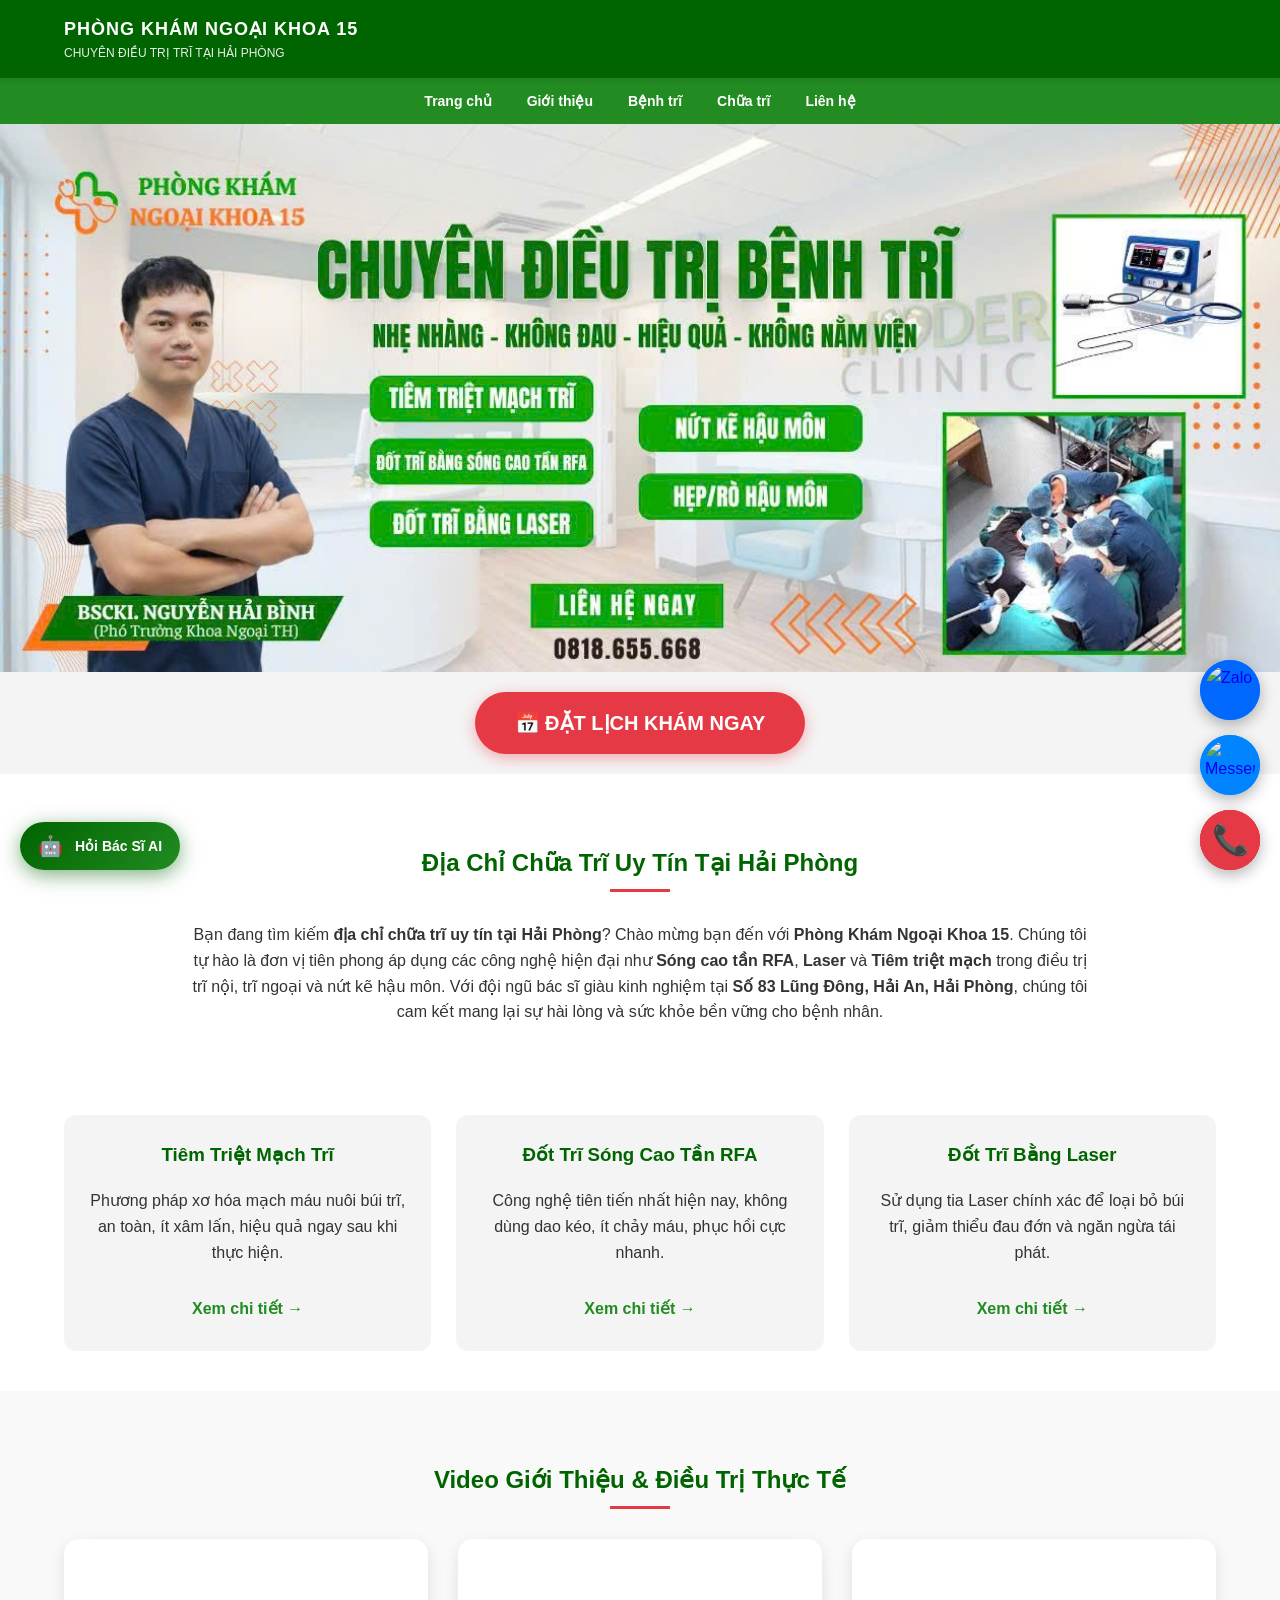
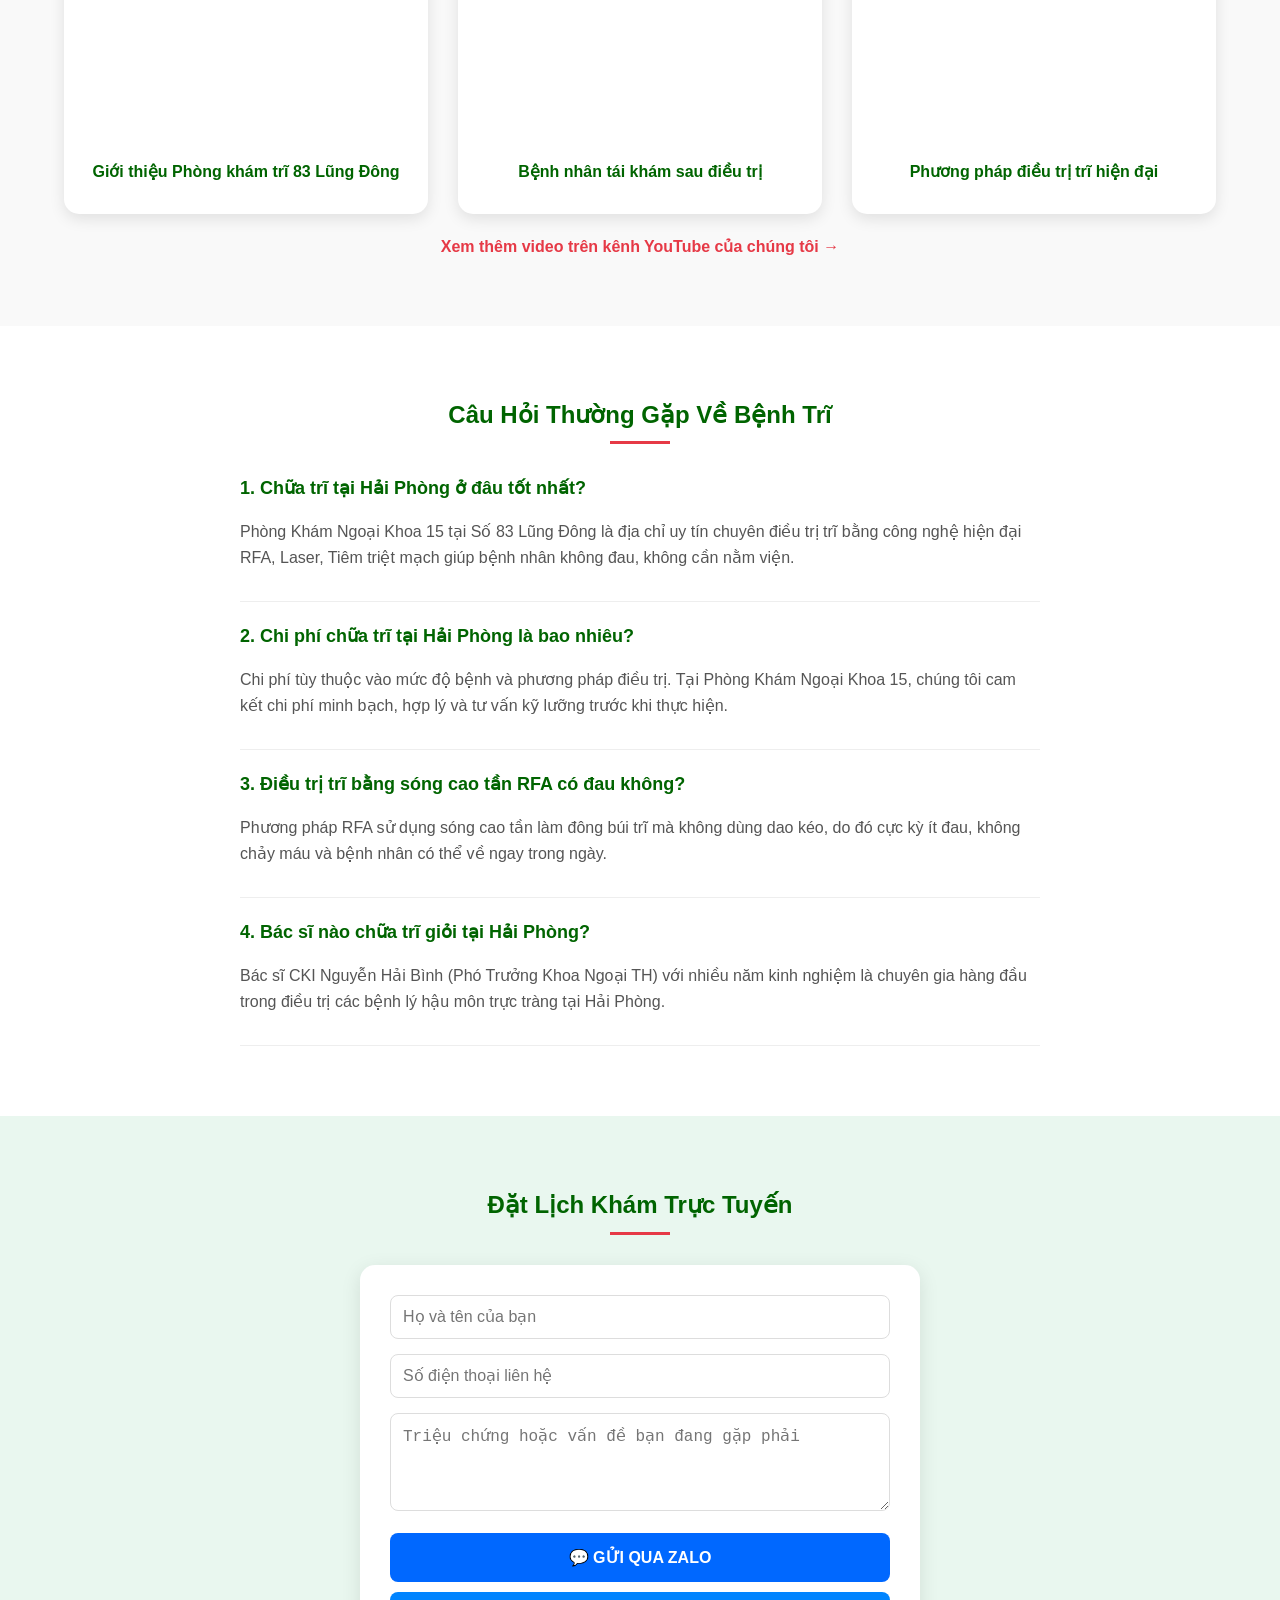
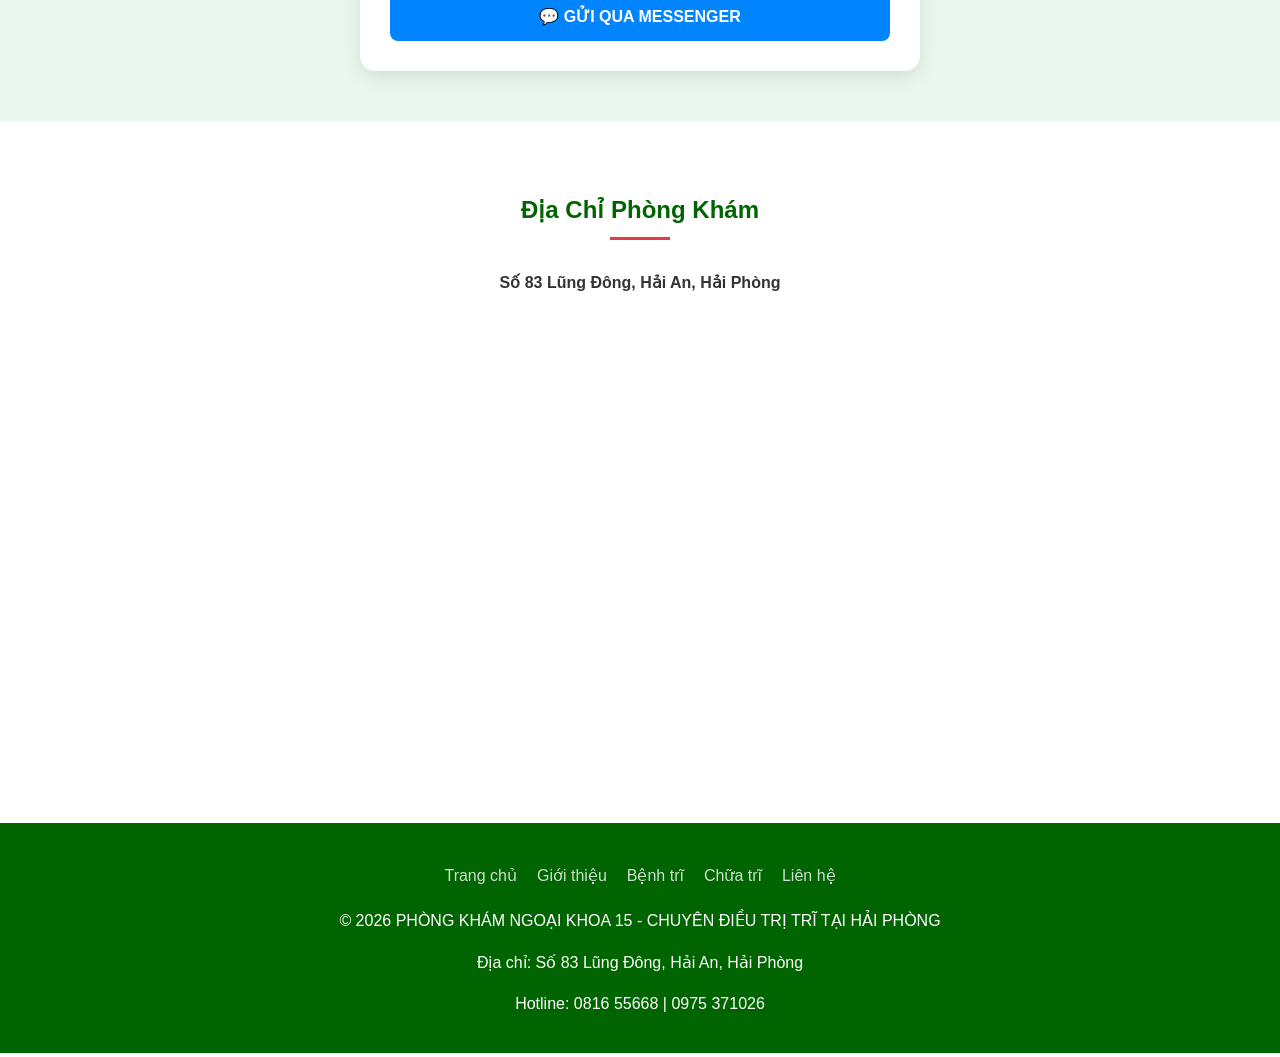
==== commit 83042d75: "Add files via upload Signed-off-by: nguyenvanphong1583-bit <nguyenvanphong1583@gmail.com>" ====
--- a/index.html
+++ b/index.html
@@ -9,7 +9,7 @@
   <meta name="description" content="Phòng khám Ngoại khoa 15 chuyên điều trị trĩ nội, trĩ ngoại, nứt kẽ hậu môn bằng RFA, Laser, Tiêm triệt mạch. Bác sĩ uy tín tại Số 83 Lũng Đông, Hải An, Hải Phòng. Chữa trĩ không đau, phục hồi nhanh.">
   <meta name="keywords" content="chữa trĩ hải phòng, phòng khám trĩ hải phòng, bác sĩ chữa trĩ giỏi hải phòng, địa chỉ chữa trĩ uy tín hải phòng, cắt trĩ hải phòng, tiêm triệt mạch trĩ, sóng cao tần rfa trĩ, đốt trĩ laser, trĩ nội trĩ ngoại, 83 lũng đông hải phòng, phòng khám ngoại khoa 15, phongkhamtrihaiphong.vn">
   <link rel="canonical" href="https://phongkhamtrihaiphong.vn/">
-  
+
   <!-- Open Graph / Facebook -->
   <meta property="og:type" content="website">
   <meta property="og:url" content="https://phongkhamtrihaiphong.vn/">
@@ -17,7 +17,7 @@
   <meta property="og:description" content="Chuyên điều trị trĩ nội, trĩ ngoại bằng công nghệ RFA, Laser hiện đại tại Hải Phòng. Địa chỉ: Số 83 Lũng Đông.">
   <meta property="og:image" content="banner.jpg">
 
-  <!-- Schema Markup - Giúp Google hiểu đây là Phòng khám y tế -->
+  <!-- Schema Markup -->
   <script type="application/ld+json">
   {
     "@context": "https://schema.org",
@@ -125,31 +125,285 @@
     .footer-links { display: flex; justify-content: center; gap: 20px; margin-bottom: 20px; flex-wrap: wrap; }
     .footer-links a { color: white; text-decoration: none; opacity: 0.8; }
     
-    /* Nút Liên Hệ Nổi - SIÊU HOÀN HẢO */
+    /* Nút Liên Hệ Nổi */
     .floating-contact { position: fixed; bottom: 30px; right: 20px; display: flex; flex-direction: column; gap: 15px; z-index: 9999; }
     .float-btn { position: relative; display: flex; align-items: center; justify-content: flex-end; text-decoration: none; transition: all 0.3s ease; }
-    
     .float-btn .btn-icon { width: 60px; height: 60px; border-radius: 50%; display: flex; align-items: center; justify-content: center; box-shadow: 0 5px 15px rgba(0,0,0,0.3); position: relative; z-index: 2; transition: transform 0.3s; background: white; padding: 5px; box-sizing: border-box; }
     .float-btn .btn-icon img { width: 100%; height: 100%; border-radius: 50%; object-fit: contain; }
-    
     .float-btn .btn-label { background: rgba(0,0,0,0.7); color: white; padding: 8px 15px; border-radius: 20px; font-size: 14px; font-weight: bold; margin-right: -10px; padding-right: 20px; opacity: 0; transform: translateX(20px); transition: all 0.3s ease; white-space: nowrap; }
     .float-btn:hover .btn-label { opacity: 1; transform: translateX(0); }
     .float-btn:hover .btn-icon { transform: scale(1.1) rotate(10deg); }
-    
-    /* Hiệu ứng sóng nước lan tỏa chuyên nghiệp */
     .float-btn .btn-icon::before, .float-btn .btn-icon::after { content: ''; position: absolute; width: 100%; height: 100%; border-radius: 50%; top: 0; left: 0; z-index: -1; }
-    
     .btn-zalo .btn-icon::before { background: var(--zalo-color); animation: ripple 2s infinite; }
     .btn-zalo .btn-icon::after { background: var(--zalo-color); animation: ripple 2s infinite 1s; }
-    
     .btn-messenger .btn-icon::before { background: var(--messenger-color); animation: ripple 2s infinite; }
     .btn-messenger .btn-icon::after { background: var(--messenger-color); animation: ripple 2s infinite 1s; }
-    
     .btn-phone .btn-icon { background: var(--accent-color); }
     .btn-phone .btn-icon::before { background: var(--accent-color); animation: ripple 2s infinite; }
     .btn-phone .btn-icon::after { background: var(--accent-color); animation: ripple 2s infinite 1s; }
-
     @keyframes ripple { 0% { transform: scale(1); opacity: 0.6; } 100% { transform: scale(1.8); opacity: 0; } }
+
+    /* CSS cho Chatbot Widget - Định vị góc dưới bên trái */
+    .coze-chatbot-container {
+      position: fixed;
+      bottom: 30px;
+      left: 20px;
+      z-index: 9998;
+    }
+
+    /* Chatbot Toggle Button - Với chữ bên cạnh */
+    .chatbot-toggle {
+      position: fixed;
+      bottom: 30px;
+      left: 20px;
+      display: flex;
+      align-items: center;
+      gap: 12px;
+      background: linear-gradient(135deg, #006400 0%, #228B22 100%);
+      border: none;
+      color: white;
+      cursor: pointer;
+      box-shadow: 0 5px 20px rgba(0, 100, 0, 0.5);
+      transition: all 0.3s ease;
+      z-index: 9998;
+      padding: 12px 18px;
+      border-radius: 50px;
+      font-weight: 600;
+      font-size: 14px;
+      white-space: nowrap;
+      animation: pulse 2s infinite;
+    }
+
+    .chatbot-toggle:hover {
+      transform: scale(1.08);
+      box-shadow: 0 8px 30px rgba(0, 100, 0, 0.7);
+    }
+
+    .chatbot-toggle.active {
+      display: none;
+    }
+
+    /* Icon chatbot */
+    .chatbot-toggle::before {
+      content: '🤖';
+      font-size: 20px;
+    }
+
+    /* Pulse animation */
+    @keyframes pulse {
+      0% {
+        box-shadow: 0 5px 20px rgba(0, 100, 0, 0.5);
+      }
+      50% {
+        box-shadow: 0 5px 30px rgba(0, 100, 0, 0.8);
+      }
+      100% {
+        box-shadow: 0 5px 20px rgba(0, 100, 0, 0.5);
+      }
+    }
+
+    @media (max-width: 768px) {
+      .chatbot-toggle {
+        padding: 10px 14px;
+        font-size: 12px;
+        gap: 8px;
+      }
+      .chatbot-toggle::before {
+        font-size: 16px;
+      }
+    }
+
+    /* Chatbot Widget */
+    #chatbot-widget {
+      position: fixed;
+      bottom: 100px;
+      left: 20px;
+      width: 350px;
+      height: 500px;
+      background: white;
+      border-radius: 15px;
+      box-shadow: 0 5px 40px rgba(0, 0, 0, 0.16);
+      display: none;
+      flex-direction: column;
+      z-index: 9998;
+      font-family: 'Segoe UI', Tahoma, Geneva, Verdana, sans-serif;
+      animation: slideUp 0.3s ease;
+    }
+
+    #chatbot-widget.active {
+      display: flex;
+    }
+
+    @keyframes slideUp {
+      from {
+        opacity: 0;
+        transform: translateY(20px);
+      }
+      to {
+        opacity: 1;
+        transform: translateY(0);
+      }
+    }
+
+    /* Chatbot Header */
+    .chatbot-header {
+      background: linear-gradient(135deg, #006400 0%, #228B22 100%);
+      color: white;
+      padding: 15px;
+      border-radius: 15px 15px 0 0;
+      display: flex;
+      justify-content: space-between;
+      align-items: center;
+    }
+
+    .chatbot-header h3 {
+      margin: 0;
+      font-size: 16px;
+      font-weight: 600;
+    }
+
+    .chatbot-close {
+      background: none;
+      border: none;
+      color: white;
+      font-size: 20px;
+      cursor: pointer;
+      padding: 0;
+      width: 30px;
+      height: 30px;
+      display: flex;
+      align-items: center;
+      justify-content: center;
+      transition: transform 0.2s;
+    }
+
+    .chatbot-close:hover {
+      transform: scale(1.2);
+    }
+
+    /* Messages Area */
+    .chatbot-messages {
+      flex: 1;
+      overflow-y: auto;
+      padding: 15px;
+      background: #f5f5f5;
+    }
+
+    .chatbot-message {
+      margin-bottom: 12px;
+      display: flex;
+      animation: fadeIn 0.3s ease;
+    }
+
+    @keyframes fadeIn {
+      from {
+        opacity: 0;
+        transform: translateY(10px);
+      }
+      to {
+        opacity: 1;
+        transform: translateY(0);
+      }
+    }
+
+    .chatbot-message p {
+      margin: 0;
+      padding: 10px 12px;
+      border-radius: 12px;
+      max-width: 80%;
+      word-wrap: break-word;
+      line-height: 1.4;
+      font-size: 14px;
+    }
+
+    .user-message {
+      justify-content: flex-end;
+    }
+
+    .user-message p {
+      background: #006400;
+      color: white;
+      border-radius: 12px 0 12px 12px;
+    }
+
+    .bot-message {
+      justify-content: flex-start;
+    }
+
+    .bot-message p {
+      background: white;
+      color: #333;
+      border: 1px solid #e0e0e0;
+      border-radius: 0 12px 12px 12px;
+    }
+
+    .bot-message ul {
+      margin: 8px 0;
+      padding-left: 20px;
+      font-size: 13px;
+    }
+
+    .bot-message li {
+      margin: 4px 0;
+    }
+
+    /* Input Area */
+    .chatbot-input-area {
+      display: flex;
+      gap: 8px;
+      padding: 12px;
+      background: white;
+      border-top: 1px solid #e0e0e0;
+      border-radius: 0 0 15px 15px;
+    }
+
+    #chatbot-input {
+      flex: 1;
+      border: 1px solid #ddd;
+      border-radius: 20px;
+      padding: 10px 15px;
+      font-size: 14px;
+      outline: none;
+      transition: border-color 0.3s;
+    }
+
+    #chatbot-input:focus {
+      border-color: #006400;
+    }
+
+    .chatbot-send {
+      background: #006400;
+      color: white;
+      border: none;
+      border-radius: 20px;
+      padding: 10px 20px;
+      cursor: pointer;
+      font-weight: 600;
+      transition: background 0.3s;
+    }
+
+    .chatbot-send:hover {
+      background: #005000;
+    }
+
+    /* Scrollbar */
+    .chatbot-messages::-webkit-scrollbar {
+      width: 6px;
+    }
+
+    .chatbot-messages::-webkit-scrollbar-track {
+      background: #f1f1f1;
+      border-radius: 10px;
+    }
+
+    .chatbot-messages::-webkit-scrollbar-thumb {
+      background: #888;
+      border-radius: 10px;
+    }
+
+    .chatbot-messages::-webkit-scrollbar-thumb:hover {
+      background: #555;
+    }
 
     @media (max-width: 768px) {
       header { flex-direction: column; text-align: center; gap: 10px; }
@@ -157,6 +411,10 @@
       .video-grid { grid-template-columns: 1fr; }
       .float-btn .btn-label { display: none; }
       .float-btn .btn-icon { width: 50px; height: 50px; }
+      .coze-chatbot-container {
+        bottom: 20px;
+        left: 10px;
+      }
     }
   </style>
 </head>
@@ -296,7 +554,7 @@
     <p>Hotline: 0816 55668 | 0975 371026</p>
   </footer>
 
-  <!-- Nút Liên Hệ Nổi - SIÊU HOÀN HẢO -->
+  <!-- Nút Liên Hệ Nổi -->
   <div class="floating-contact">
     <a href="https://zalo.me/0908966895" class="float-btn btn-zalo" target="_blank">
       <span class="btn-label">Chat Zalo ngay</span>
@@ -323,32 +581,16 @@
       const name = document.getElementById('patient_name').value;
       const phone = document.getElementById('patient_phone').value;
       const message = document.getElementById('patient_message').value;
-      
-      if (!name || !phone) {
-        alert('Vui lòng nhập đầy đủ Họ tên và Số điện thoại!');
-        return null;
-      }
-      
+      if (!name || !phone) { alert('Vui lòng nhập đầy đủ Họ tên và Số điện thoại!'); return null; }
       return `ĐẶT LỊCH KHÁM:\n- Họ tên: ${name}\n- SĐT: ${phone}\n- Triệu chứng: ${message}`;
     }
-
-    function sendToZalo() {
-      const info = getBookingInfo();
-      if (info) {
-        const encodedInfo = encodeURIComponent(info);
-        window.open(`https://zalo.me/0908966895?text=${encodedInfo}`, '_blank');
-      }
-    }
-
-    function sendToMessenger() {
-      const info = getBookingInfo();
-      if (info) {
-        const encodedInfo = encodeURIComponent(info);
-        window.open(`https://m.me/PKTriHaiPhong`, '_blank');
-        alert('Đã mở Messenger. Vui lòng gửi tin nhắn cho phòng khám để bác sĩ tư vấn!');
-      }
-    }
+    function sendToZalo() { const info = getBookingInfo(); if (info) { window.open(`https://zalo.me/0908966895?text=${encodeURIComponent(info)}`, '_blank'); } }
+    function sendToMessenger() { const info = getBookingInfo(); if (info) { window.open(`https://m.me/PKTriHaiPhong`, '_blank'); alert('Đã mở Messenger. Vui lòng gửi tin nhắn cho phòng khám để bác sĩ tư vấn!'); } }
   </script>
+
+  <!-- AI CHATBOT WIDGET - Tự động trả lời và gửi email thông báo -->
+  <div class="coze-chatbot-container"></div>
+  <script src="chatbot.js"></script>
 
 </body>
 </html>
